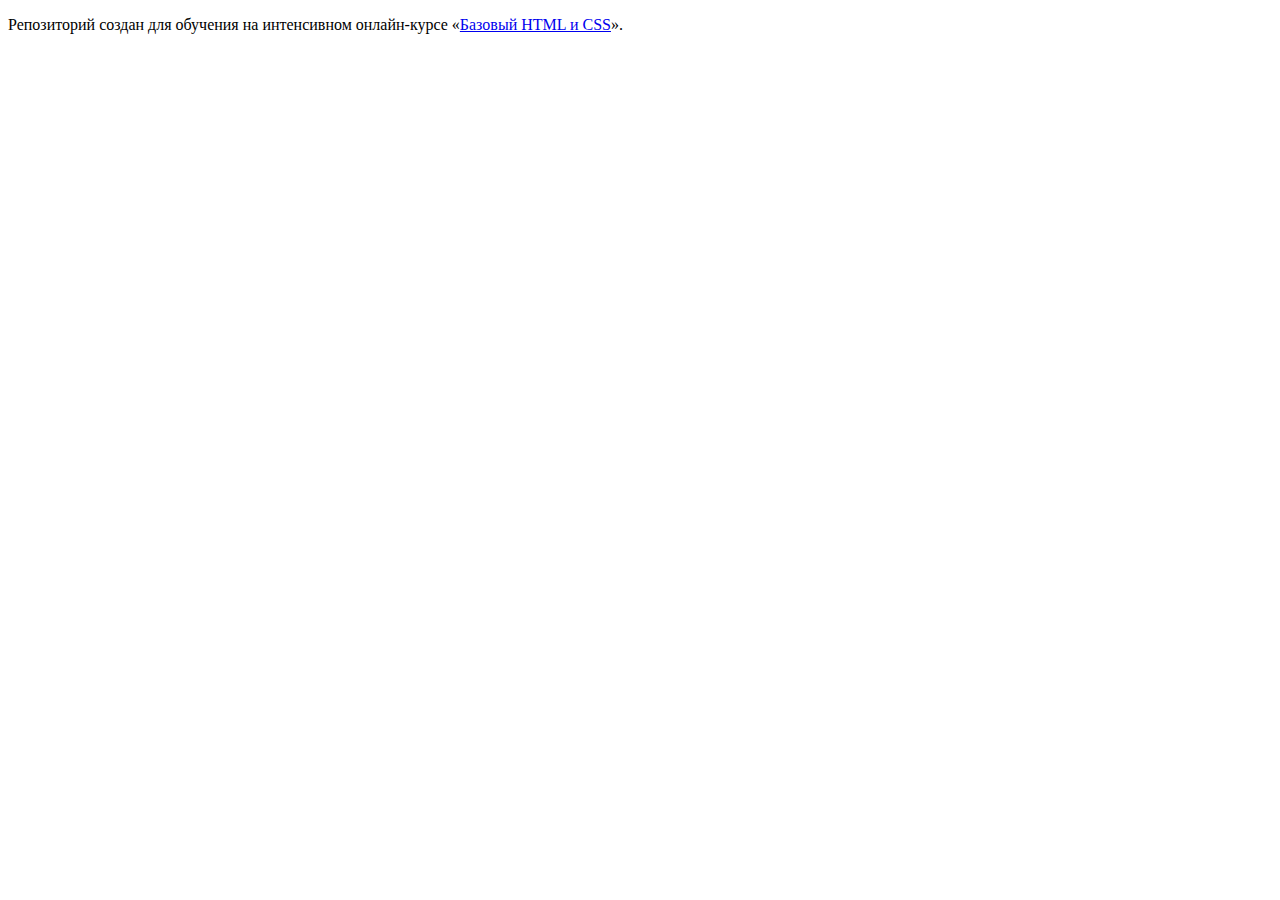
==== index.html @ d37dc524 ":hatching_chick:" ====
<!DOCTYPE html>
<html lang="ru">
  <head>
    <meta charset="utf-8">
    <title>HTML Academy: Техномарт</title>
  </head>
  <body>

    <p>Репозиторий создан для обучения на интенсивном онлайн‑курсе «<a href="https://htmlacademy.ru/intensive/htmlcss">Базовый HTML и CSS</a>».</p>

  </body>
</html>
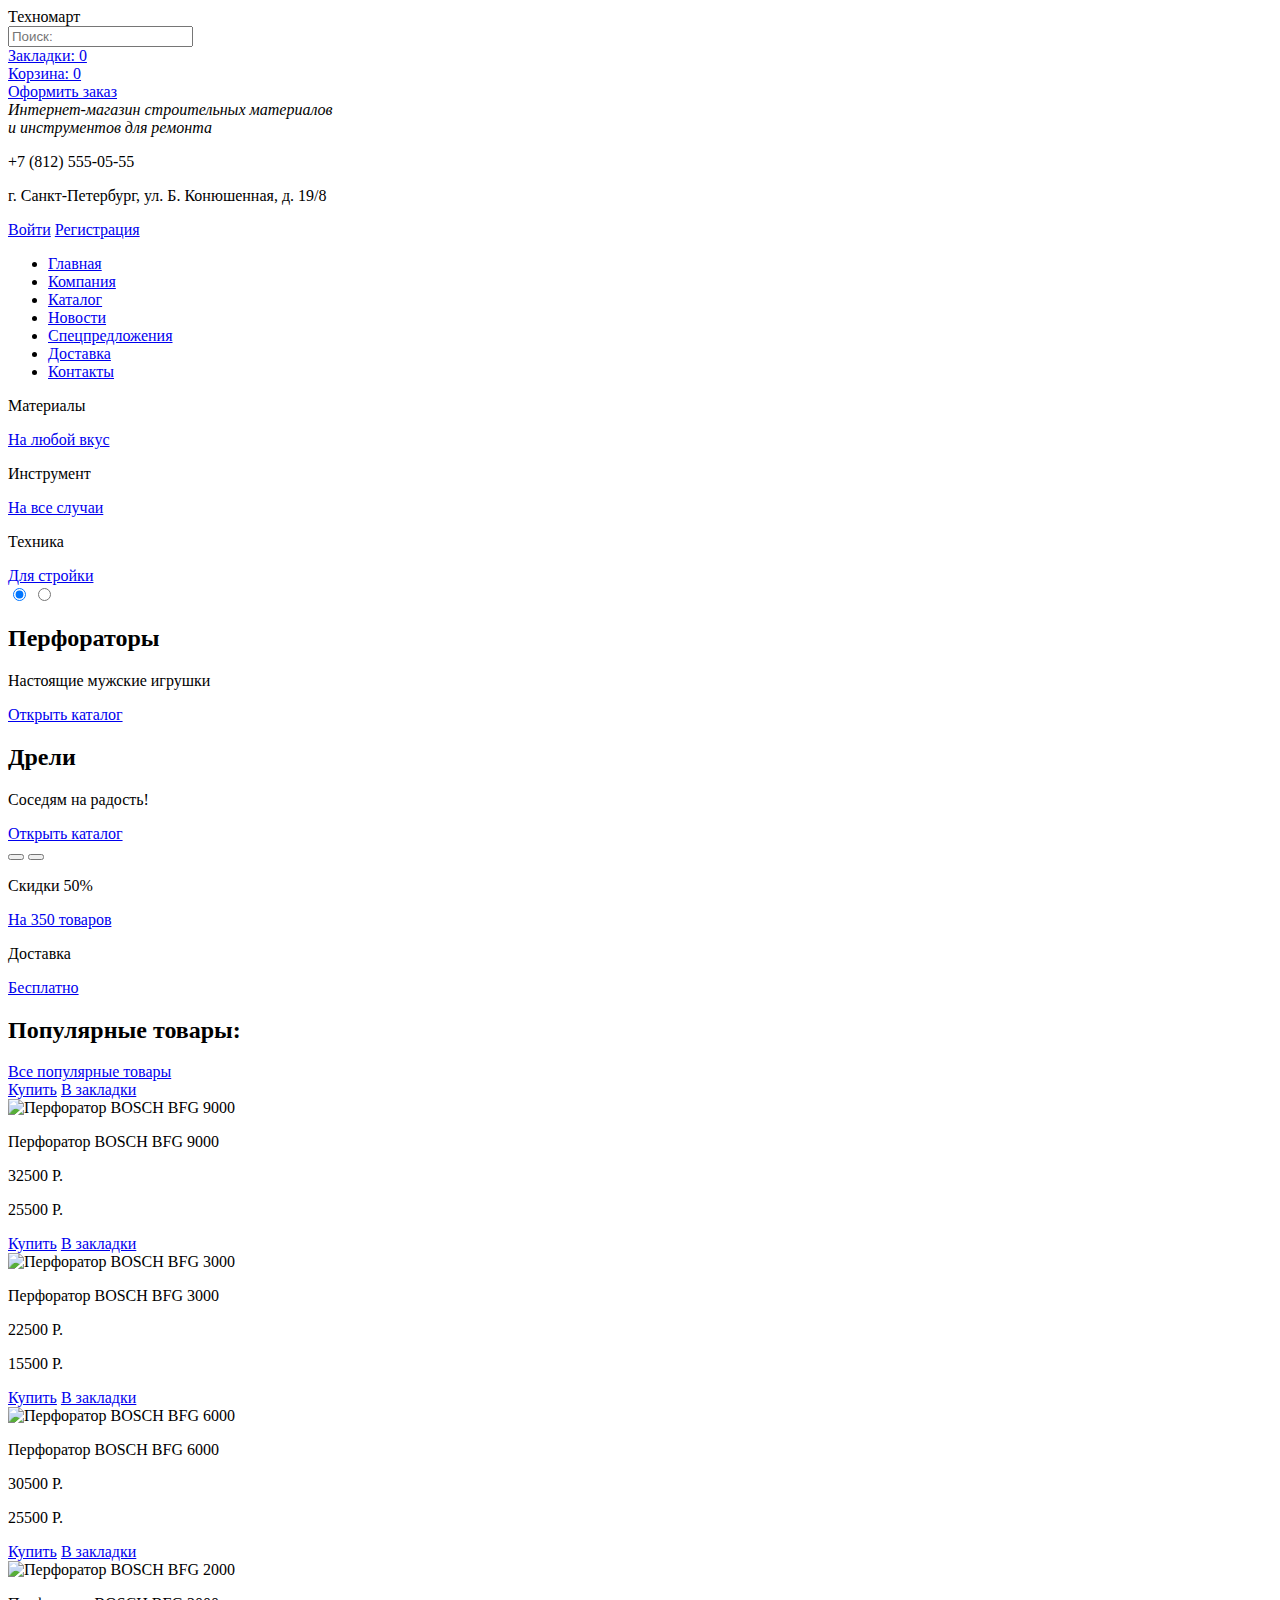
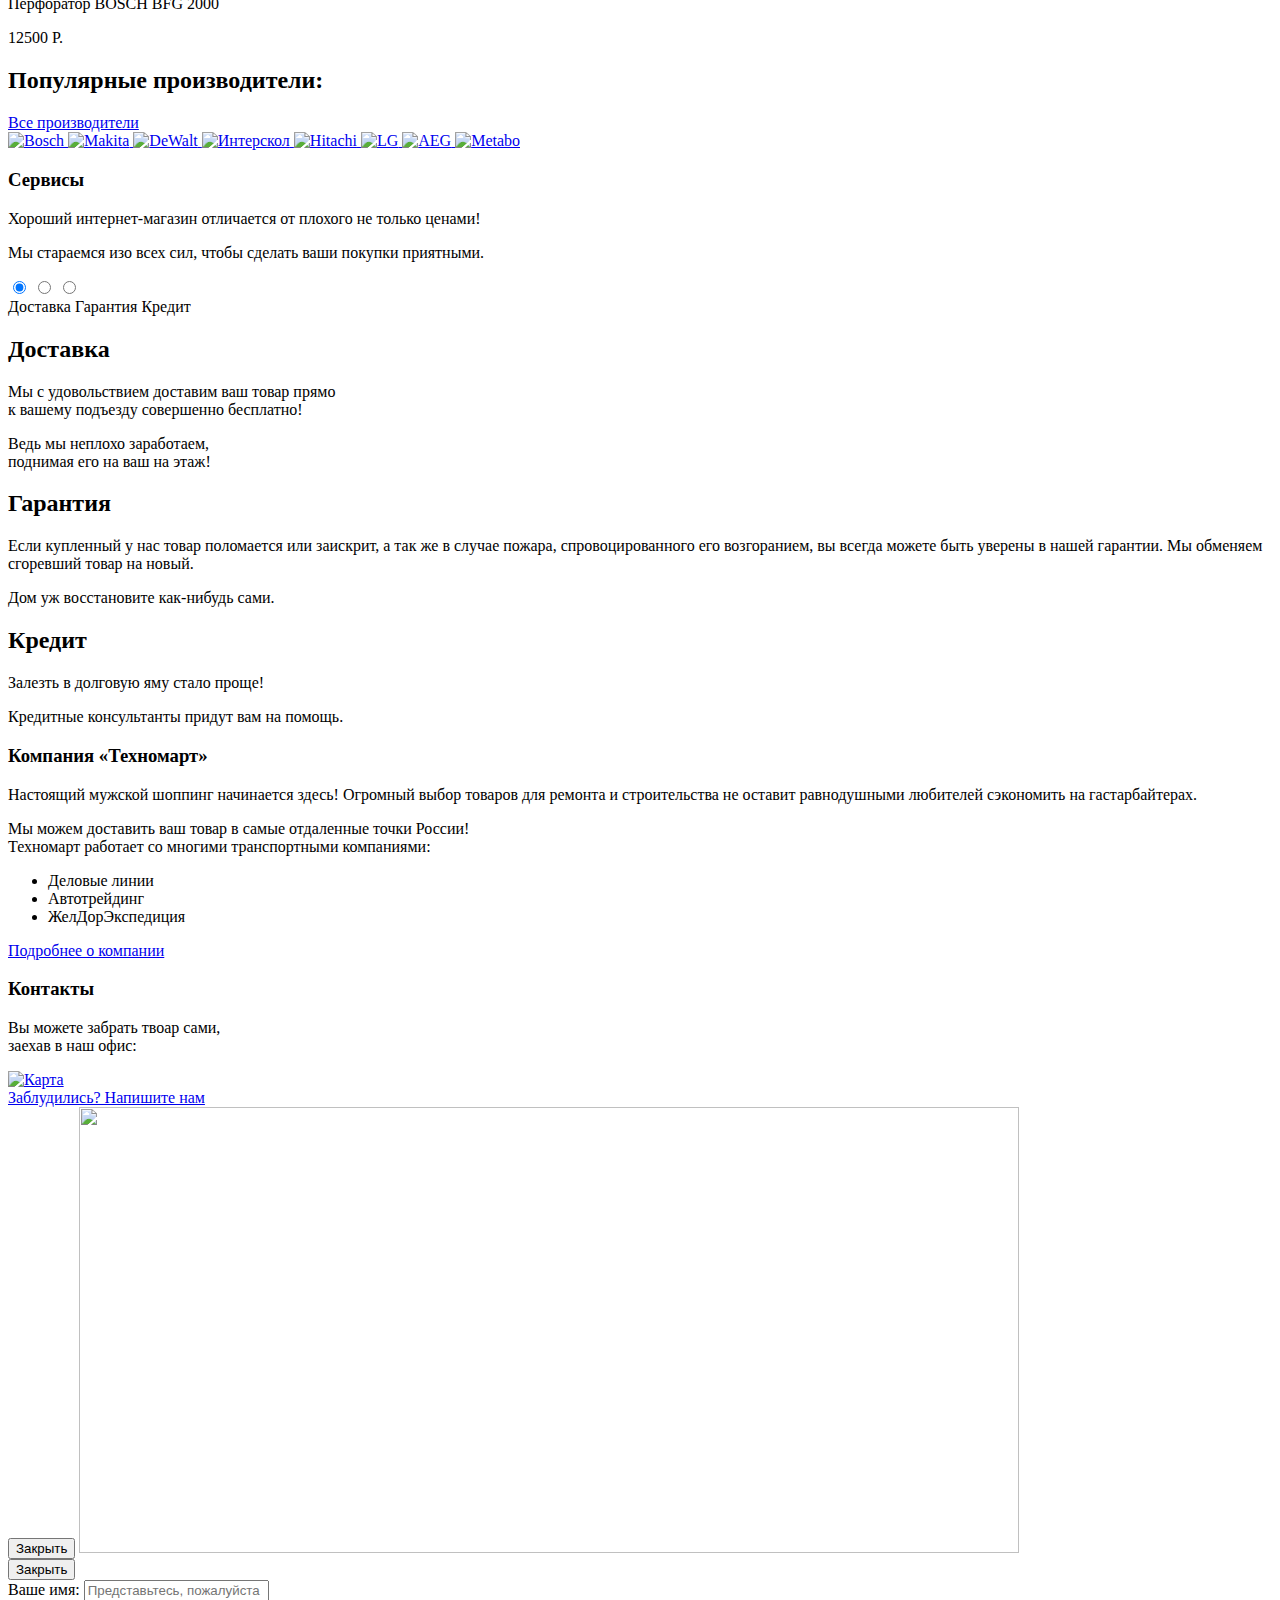
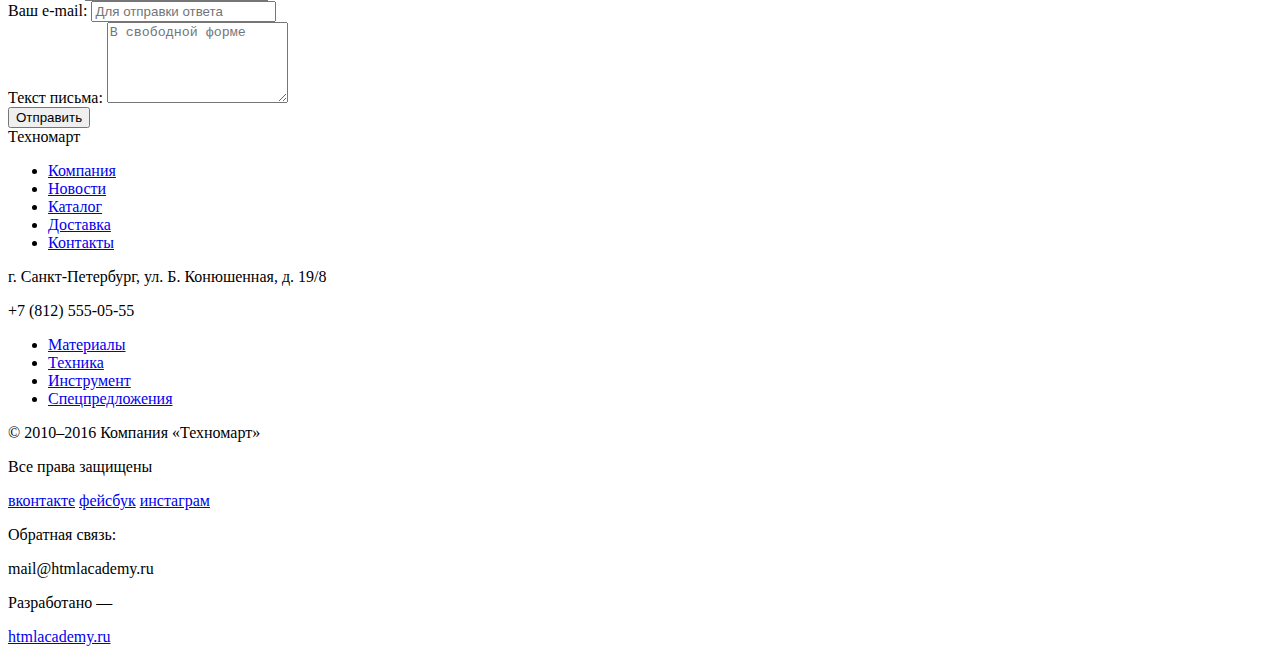
==== commit 82899f18: "Разметка" ====
--- a/index.html
+++ b/index.html
@@ -5,8 +5,388 @@
     <title>HTML Academy: Техномарт</title>
   </head>
   <body>
-
-    <p>Репозиторий создан для обучения на интенсивном онлайн‑курсе «<a href="https://htmlacademy.ru/intensive/htmlcss">Базовый HTML и CSS</a>».</p>
-
+    <header class="header-top clesrfix">
+      <div class="container">
+        <div class="main-logo">
+          <a>Техномарт</a>
+        </div>
+        <div class="search">
+          <form action="form.php" method="get">
+            <input id="search-field" type="search" name="search-name" placeholder="Поиск:">
+            <label for="search-field"></label>
+          </form>
+        </div>
+        <div class="tab">
+          <a href="#">Закладки: 0</a>
+        </div>
+        <div class="basket basket-empty">
+          <a href="#">Корзина: 0</a>
+        </div>
+        <div class="checkout">
+          <a href="#">Оформить заказ</a>
+        </div>
+      </div>
+    </header>
+    <header class="subheader clearfix">
+      <div class="container">
+        <div class="name">
+          <i>Интернет-магазин строительных материалов<br>и инструментов для ремонта</i>
+        </div>
+        <div class="header-contacts">
+          <p class="phone-number">+7 (812) 555-05-55</p>
+          <p class="header-address">г. Санкт-Петербург, ул. Б. Конюшенная, д. 19/8</p>
+        </div>
+        <div class="user-block">
+          <a class="login" href="#">Войти</a>
+          <a class="check" href="#">Регистрация</a>
+        </div>
+      </div>
+    </header>
+    <header class="header-bottom">
+      <div class="container">
+        <nav class="main-navigation">
+          <ul>
+            <li>
+              <a href="#">Главная</a>
+            </li>
+            <li>
+              <a href="#">Компания</a>
+            </li>
+            <li>
+              <a href="catalog.html">Каталог</a>
+            </li>
+            <li>
+              <a href="#">Новости</a>
+            </li>
+            <li>
+              <a href="#">Спецпредложения</a>
+            </li>
+            <li>
+              <a href="#">Доставка</a>
+            </li>
+            <li>
+              <a href="#">Контакты</a>
+            </li>
+          </ul>
+        </nav>
+      </div>
+    </header>
+    <main>
+      <div class="container">
+        <section class="promo-block clearfix">
+          <div class="offer-top">
+            <div class="offer offer-materials">
+              <div class="flag flag-new"></div>
+              <p>Материалы</p>
+              <a href="#">На любой вкус</a>
+            </div>
+            <div class="offer offer-tool">
+              <p>Инструмент</p>
+              <a href="#">На все случаи</a>
+            </div>
+            <div class="offer offer-technic">
+              <p>Техника</p>
+              <a href="#">Для стройки</a>
+            </div>
+          </div>
+          <div class="slider-content clearfix">
+            <input id="btn-1" type="radio" name="toggle" checked>
+            <input id="btn-2" type="radio" name="toggle">
+            <div class="slider">
+              <div class="slide" id="slide1">
+                <div class="slide-title">
+                  <h2>Перфораторы</h2>
+                  <p>Настоящие мужские игрушки</p>
+                </div>
+                <a class="slide-btn" href="#">Открыть каталог</a>
+              </div>
+              <div class="slide" id="slide2">
+                <div class="slide-title">
+                  <h2>Дрели</h2>
+                  <p>Соседям на радость!</p>
+                </div>
+                <a class="slide-btn" href="#">Открыть каталог</a>
+              </div>
+              <div class="slider-controls">
+                <label for="btn-1"></label>
+                <label for="btn-2"></label>
+              </div>
+              <button class="arrow-left" type="button" title="Влево"></button>
+              <button class="arrow-right" type="button" title="Вправо"></button>
+            </div>
+          </div>
+          <div class="offer-right">
+            <div class="offer offer-discounts">
+              <p>Скидки 50%</p>
+              <a href="#">На 350 товаров</a>
+            </div>
+            <div class="offer offer-transfer">
+              <p>Доставка</p>
+              <a href="#">Бесплатно</a>
+            </div>
+          </div>
+        </section>
+        <section class="popular-products">
+          <div class="popular-products-title clearfix">
+            <h2>Популярные товары:</h2>
+            <a href="#">Все популярные товары</a>
+          </div>
+          <div class="catalog-items">
+           <article class="catalog-item">
+             <div class="actions">
+               <a href="#" class="buy js-buy">Купить</a>
+               <a href="#" class="bookmark">В закладки</a>
+             </div>
+             <div class="catalog-item-image">
+               <img src="img/drill-9000.jpg" width="184" height="164" alt="Перфоратор BOSCH BFG 9000">
+             </div>
+             <p class="title">Перфоратор BOSCH BFG 9000</p>
+             <p class="discount">32500 Р.</p>
+             <p class="price">25500 Р.</p>
+           </article>
+           <article class="catalog-item">
+             <div class="actions">
+               <a href="#" class="buy js-buy">Купить</a>
+               <a href="#" class="bookmark">В закладки</a>
+               </div>
+             <div class="catalog-item-image">
+               <img src="img/drill-3000.jpg" width="127" height="112" alt="Перфоратор BOSCH BFG 3000">
+             </div>
+             <p class="title">Перфоратор BOSCH BFG 3000</p>
+             <p class="discount">22500 Р.</p>
+             <p class="price">15500 Р.</p>
+           </article>
+           <article class="catalog-item">
+             <div class="actions">
+               <a href="#" class="buy js-buy">Купить</a>
+               <a href="#" class="bookmark">В закладки</a>
+             </div>
+             <div class="catalog-item-image">
+               <img src="img/drill-6000.jpg" width="144" height="128" alt="Перфоратор BOSCH BFG 6000">
+             </div>
+             <p class="title">Перфоратор BOSCH BFG 6000</p>
+             <p class="discount">30500 Р.</p>
+             <p class="price">25500 Р.</p>
+            </article>
+           <article class="catalog-item">
+             <div class="flag flag-new"></div>
+             <div class="actions">
+               <a href="#" class="buy js-buy">Купить</a>
+               <a href="#" class="bookmark">В закладки</a>
+             </div>
+             <div class="catalog-item-image">
+               <img src="img/drill-2000.jpg" width="127" height="112" alt="Перфоратор BOSCH BFG 2000">
+             </div>
+             <p class="title">Перфоратор BOSCH BFG 2000</p>
+             <p class="discount"></p>
+             <p class="price">12500 Р.</p>
+           </article>
+          </div>
+        </section>
+        <section class="popular-manufacturers">
+          <div class="popular-manufacturers-title">
+            <h2>Популярные производители:</h2>
+            <a href="#">Все производители</a>
+          </div>
+          <div class="brands">
+            <a class="brands-item" href="#">
+              <img src="img/brands-bosch.png" width="126" height="37" alt="Bosch">
+            </a>
+            <a class="brands-item" href="#">
+              <img src="img/brands-makita.png" width="123" height="40" alt="Makita">
+            </a>
+            <a class="brands-item" href="#">
+              <img src="img/brands-dewalt.png" width="146" height="44" alt="DeWalt">
+            </a>
+            <a class="brands-item" href="#">
+              <img src="img/brands-interskol.png" width="200" height="88" alt="Интерскол">
+            </a>
+            <a class="brands-item" href="#">
+              <img src="img/brands-hitachi.png" width="169" height="31" alt="Hitachi">
+            </a>
+            <a class="brands-item" href="#">
+              <img src="img/brands-lg.png" width="121" height="73" alt="LG">
+            </a>
+            <a class="brands-item" href="#">
+              <img src="img/brands-aeg.png" width="151" height="96" alt="AEG">
+            </a>
+            <a class="brands-item" href="#">
+              <img src="img/brands-metabo.png" width="204" height="69" alt="Metabo">
+            </a>
+          </div>
+        </section>
+      </div>
+      <section class="services-content">
+        <div class="container">
+          <div class="services-title">
+            <h3>Сервисы</h3>
+            <p>Хороший интернет-магазин отличается от плохого не только ценами!</p>
+            <p>Мы стараемся изо всех сил, чтобы сделать ваши покупки приятными.</p>
+          </div>
+          <div class="services-inner">
+            <input id="delivery-field" type="radio" name="service-toggle" checked>
+            <input id="guarantee-field" type="radio" name="service-toggle">
+            <input id="credit-field" type="radio" name="service-toggle">
+            <div class="services-slider clearfix">
+              <div class="services-slider-controls">
+                <label for="delivery-field">Доставка</label>
+                <label for="guarantee-field">Гарантия</label>
+                <label for="credit-field">Кредит</label>
+              </div>
+              <div class="services-slides">
+                <div class="service-slide" id="service-slide1">
+                  <div class="service-slide-title">
+                    <h2>Доставка</h2>
+                    <p>Мы с удовольствием доставим ваш товар прямо<br>к вашему подъезду
+                    совершенно бесплатно!</p>
+                    <p>Ведь мы неплохо заработаем,<br>поднимая его на ваш на этаж!</p>
+                  </div>
+                </div>
+                <div class="service-slide" id="service-slide2">
+                  <div class="service-slide-title">
+                    <h2>Гарантия</h2>
+                    <p>Если купленный у нас товар поломается или заискрит,
+                    а так же в случае пожара, спровоцированного его возгоранием,
+                    вы всегда можете быть уверены в нашей гарантии. Мы обменяем
+                    сгоревший товар на новый.</p>
+                    <p>Дом уж восстановите как-нибудь сами.</p>
+                  </div>
+                </div>
+                <div class="service-slide" id="service-slide3">
+                  <div class="service-slide-title">
+                    <h2>Кредит</h2>
+                    <p>Залезть в долговую яму стало проще!</p>
+                    <p>Кредитные консультанты придут вам на помощь.</p>
+                  </div>
+                </div>
+              </div>
+            </div>
+          </div>
+        </div>
+      </section>
+      <section class="about-us container clearfix">
+        <div class="features">
+          <h3>Компания &laquo;Техномарт&raquo;</h3>
+          <p class="p-first">Настоящий мужской шоппинг начинается здесь! Огромный выбор товаров
+            для ремонта и строительства не оставит равнодушными любителей сэкономить
+            на гастарбайтерах.</p>
+          <p>Мы можем доставить ваш товар в самые отдаленные точки России!<br>
+          Техномарт работает со многими транспортными компаниями:</p>
+          <ul class="transport-company">
+            <li>Деловые линии</li>
+            <li>Автотрейдинг</li>
+            <li>ЖелДорЭкспедиция</li>
+          </ul>
+          <a class="detail" href="#">Подробнее о компании</a>
+        </div>
+        <div class="contacts">
+          <div class="contacts-title">
+            <h3>Контакты</h3>
+            <p>Вы можете забрать твоар сами,<br>заехав в наш офис:</p>
+          </div>
+          <div class="map">
+            <a href="#">
+              <img src="img/map-little.png" width="300" height="158" alt="Карта">
+            </a>
+          </div>
+          <a class="write-us" href="#">Заблудились? Напишите нам</a>
+        </div>
+        <div class="map-big">
+          <button class="map-big-close" type="button" title="Закрыть">
+          Закрыть</button>
+          <img src="img/map-big.png" width="940" height="446" alt="">
+        </div>
+        <div class="modal-content">
+          <button class="modal-content-close" type="button" title="Закрыть">
+          Закрыть</button>
+          <form class="login-form" action="form.php" method="post">
+            <div class="name-user">
+              <label for="name-field">Ваше имя:</label>
+              <input id="name-field" class="name-please" type="text" name="forename" placeholder="Представьтесь, пожалуйста" required>
+            </div>
+            <div class="email-user">
+              <label for="email-field">Ваш e-mail:</label>
+              <input id="email-field" class="email-please" type="text" name="email" placeholder="Для отправки ответа" required>
+            </div>
+            <div class="message-user">
+              <label for="message-field">Текст письма:</label>
+              <textarea id="message-field" name="message" placeholder="В свободной форме" rows="5" required></textarea>
+            </div>
+            <button class="btn-user" type="submit">Отправить</button>
+          </form>
+        </div>
+      </section>
+    </main>
+    <footer class="footer-top ">
+      <div class="container">
+        <div class="first-wrapper clearfix">
+          <div class="footer-main-logo">
+            <a>Техномарт</a>
+          </div>
+          <div class="footer-navigation">
+            <ul>
+              <li>
+                <a href="#">Компания</a>
+              </li>
+              <li>
+                <a href="#">Новости</a>
+              </li>
+              <li>
+                <a href="catalog.html">Каталог</a>
+              </li>
+              <li>
+                <a href="#">Доставка</a>
+              </li>
+              <li>
+                <a href="#">Контакты</a>
+              </li>
+            </ul>
+          </div>
+        </div>
+        <div class="second-wrapper clearfix">
+          <div class="footer-address">
+            <p>г. Санкт-Петербург, ул. Б. Конюшенная, д. 19/8</p>
+            <p>+7 (812) 555-05-55</p>
+          </div>
+          <div class="footer-breadcrumbs">
+            <ul>
+              <li>
+                <a href="#">Материалы</a>
+              </li>
+              <li>
+                <a href="#">Техника</a>
+              </li>
+              <li>
+                <a href="#">Инструмент</a>
+              </li>
+              <li>
+                <a href="#">Спецпредложения</a>
+              </li>
+            </ul>
+          </div>
+        </div>
+      </div>
+    </footer>
+    <footer class="footer-bottom clearfix">
+      <div class="container">
+        <div class="footer-copyright">
+          <p>&copy; 2010&ndash;2016 Компания &laquo;Техномарт&raquo;</p>
+          <p>Все права защищены</p>
+        </div>
+        <div class="footer-social">
+          <a class="social-btn social-btn-vk" href="#">вконтакте</a>
+          <a class="social-btn social-btn-fb" href="#">фейсбук</a>
+          <a class="social-btn social-btn-inst" href="#">инстаграм</a>
+        </div>
+        <div class="footer-email">
+          <p>Обратная связь:</p>
+          <a>mail@htmlacademy.ru</a>
+        </div>
+        <div class="footer-website">
+          <p>Разработано &mdash;</p>
+          <a href="#">htmlacademy.ru</a>
+        </div>
+      </div>
+    </footer>
   </body>
 </html>
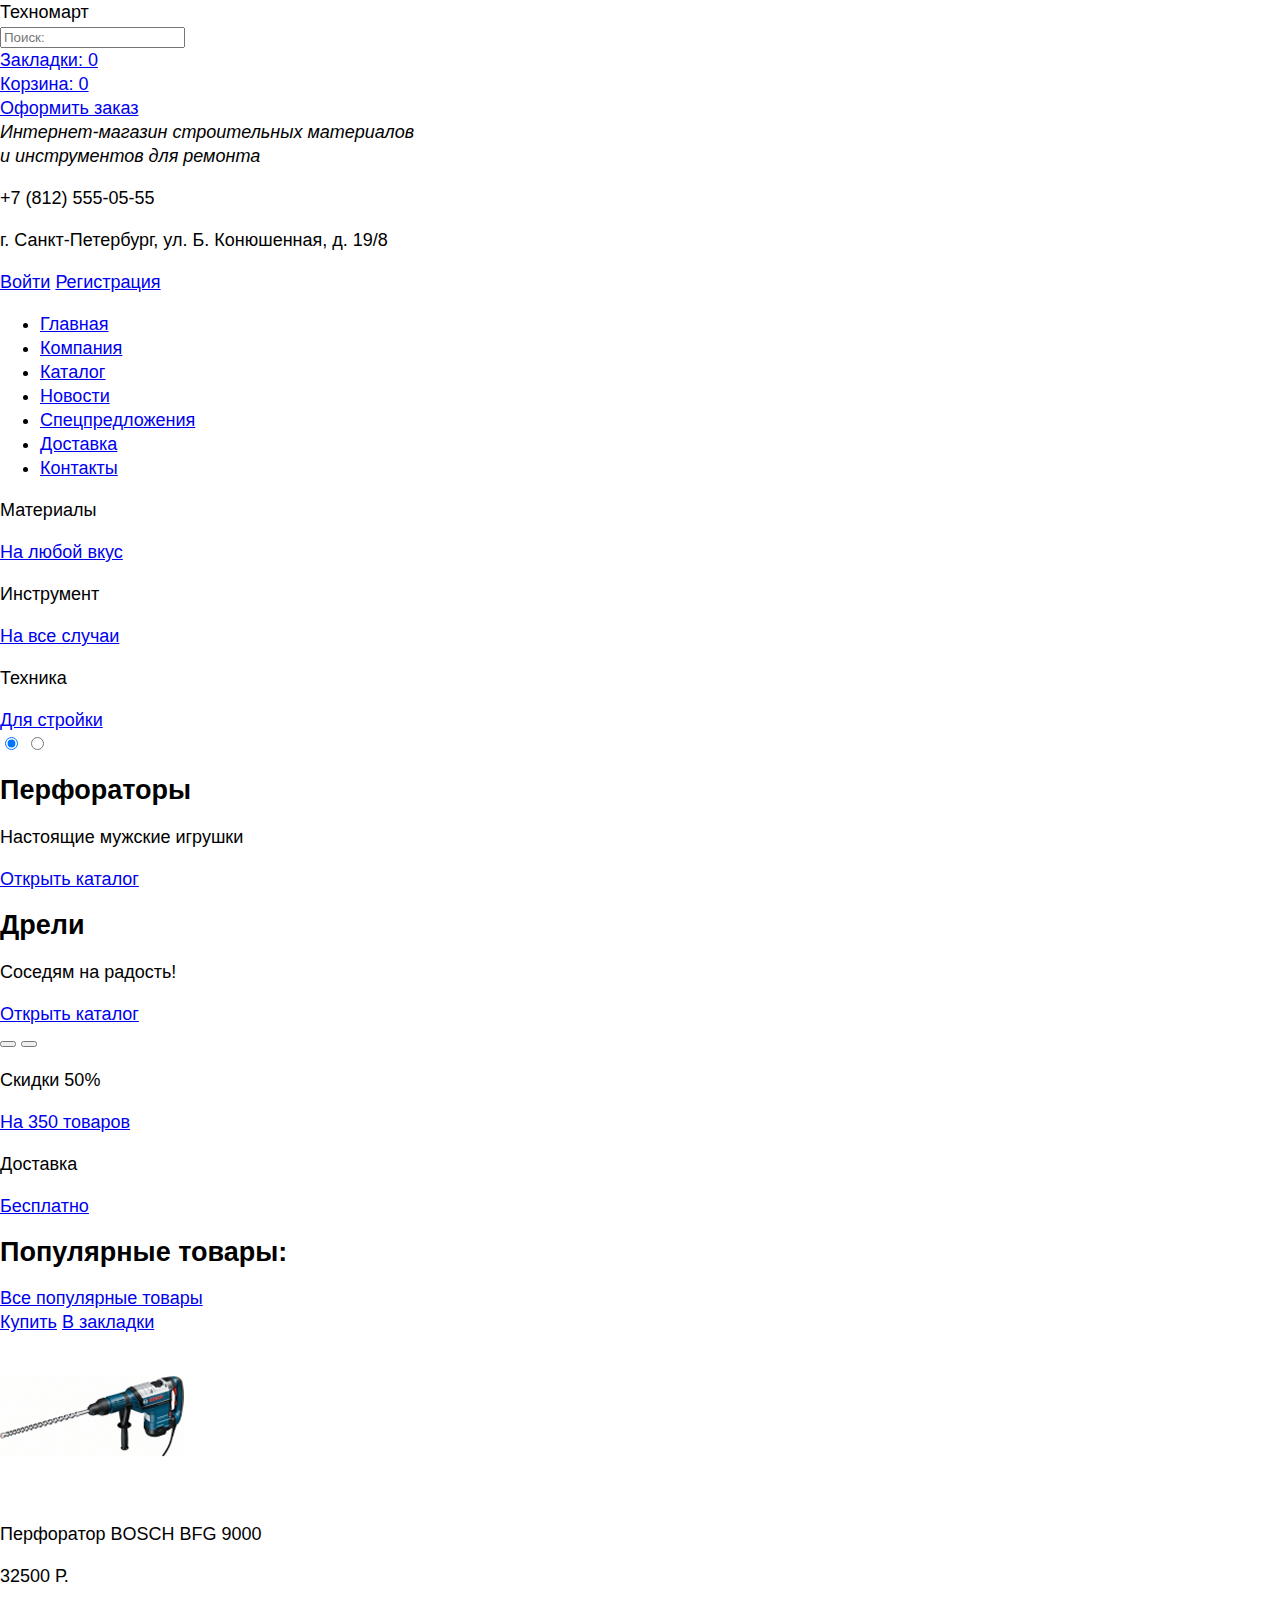
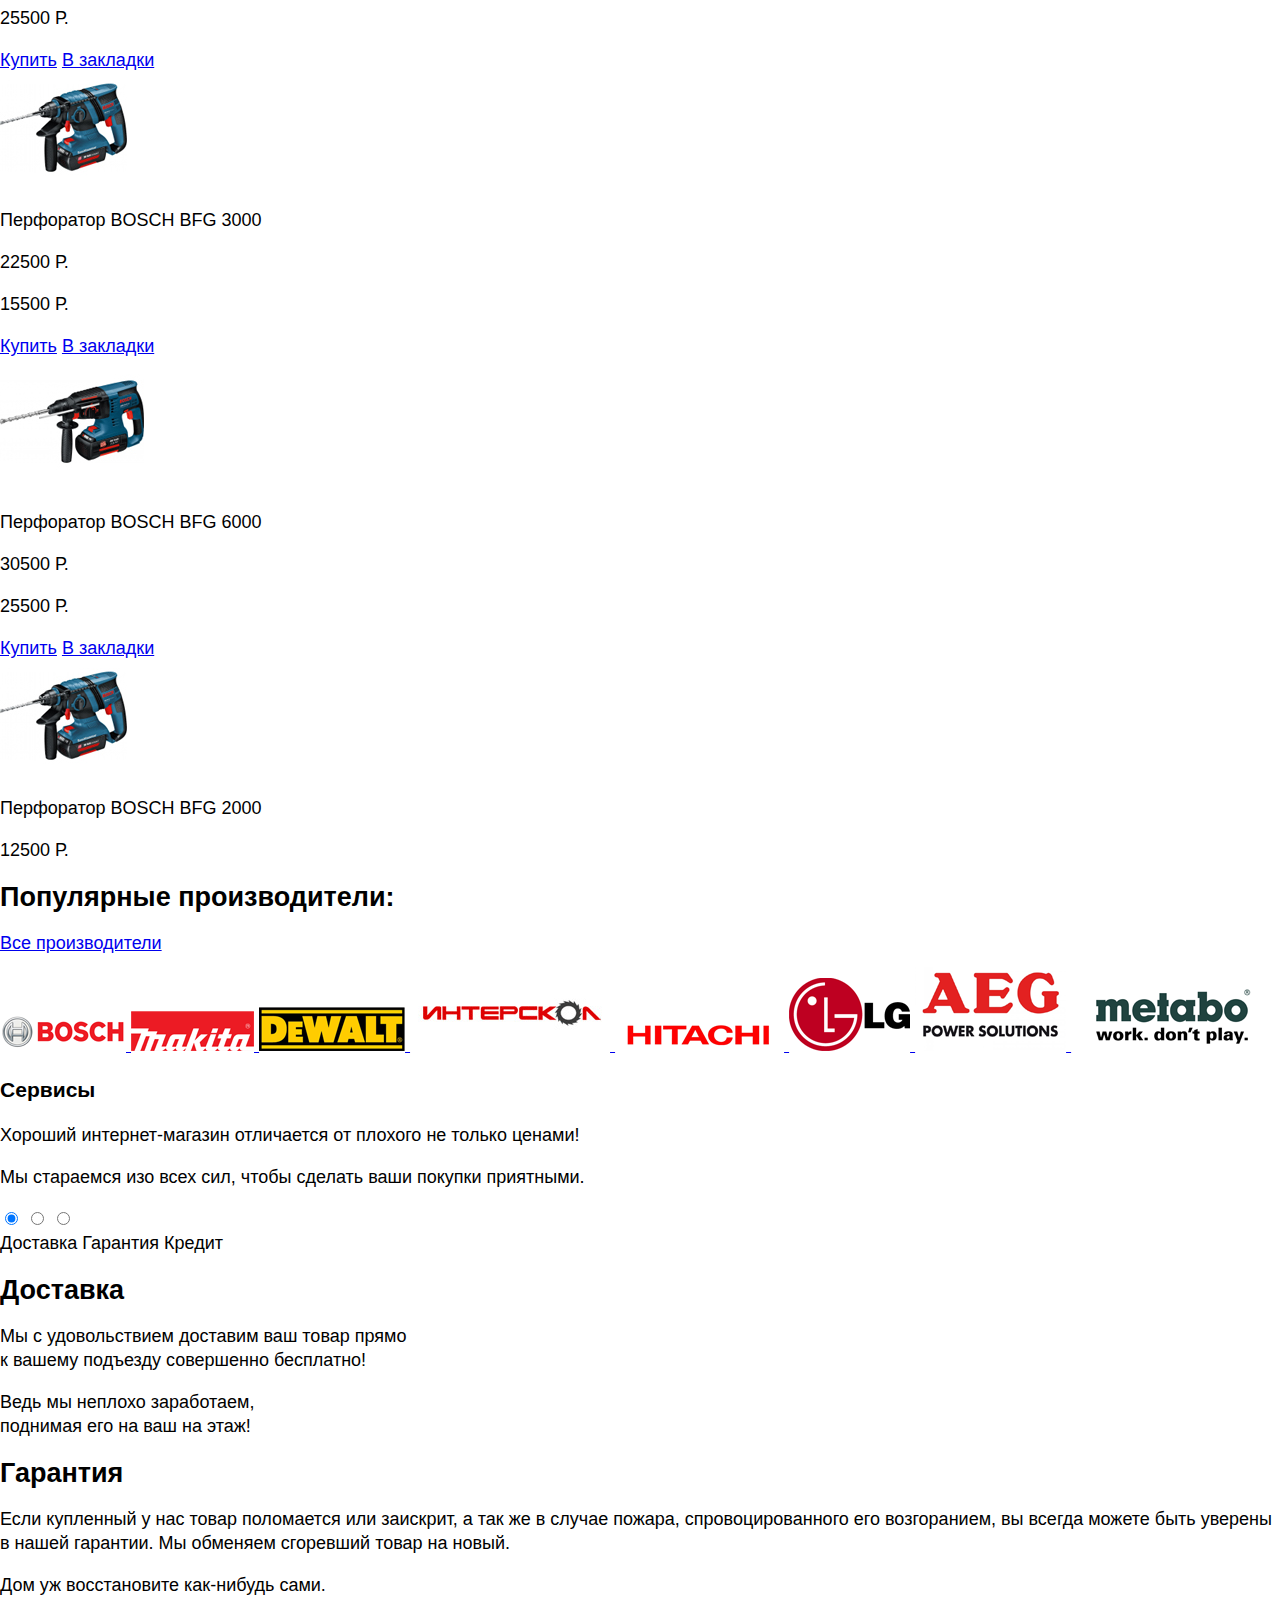
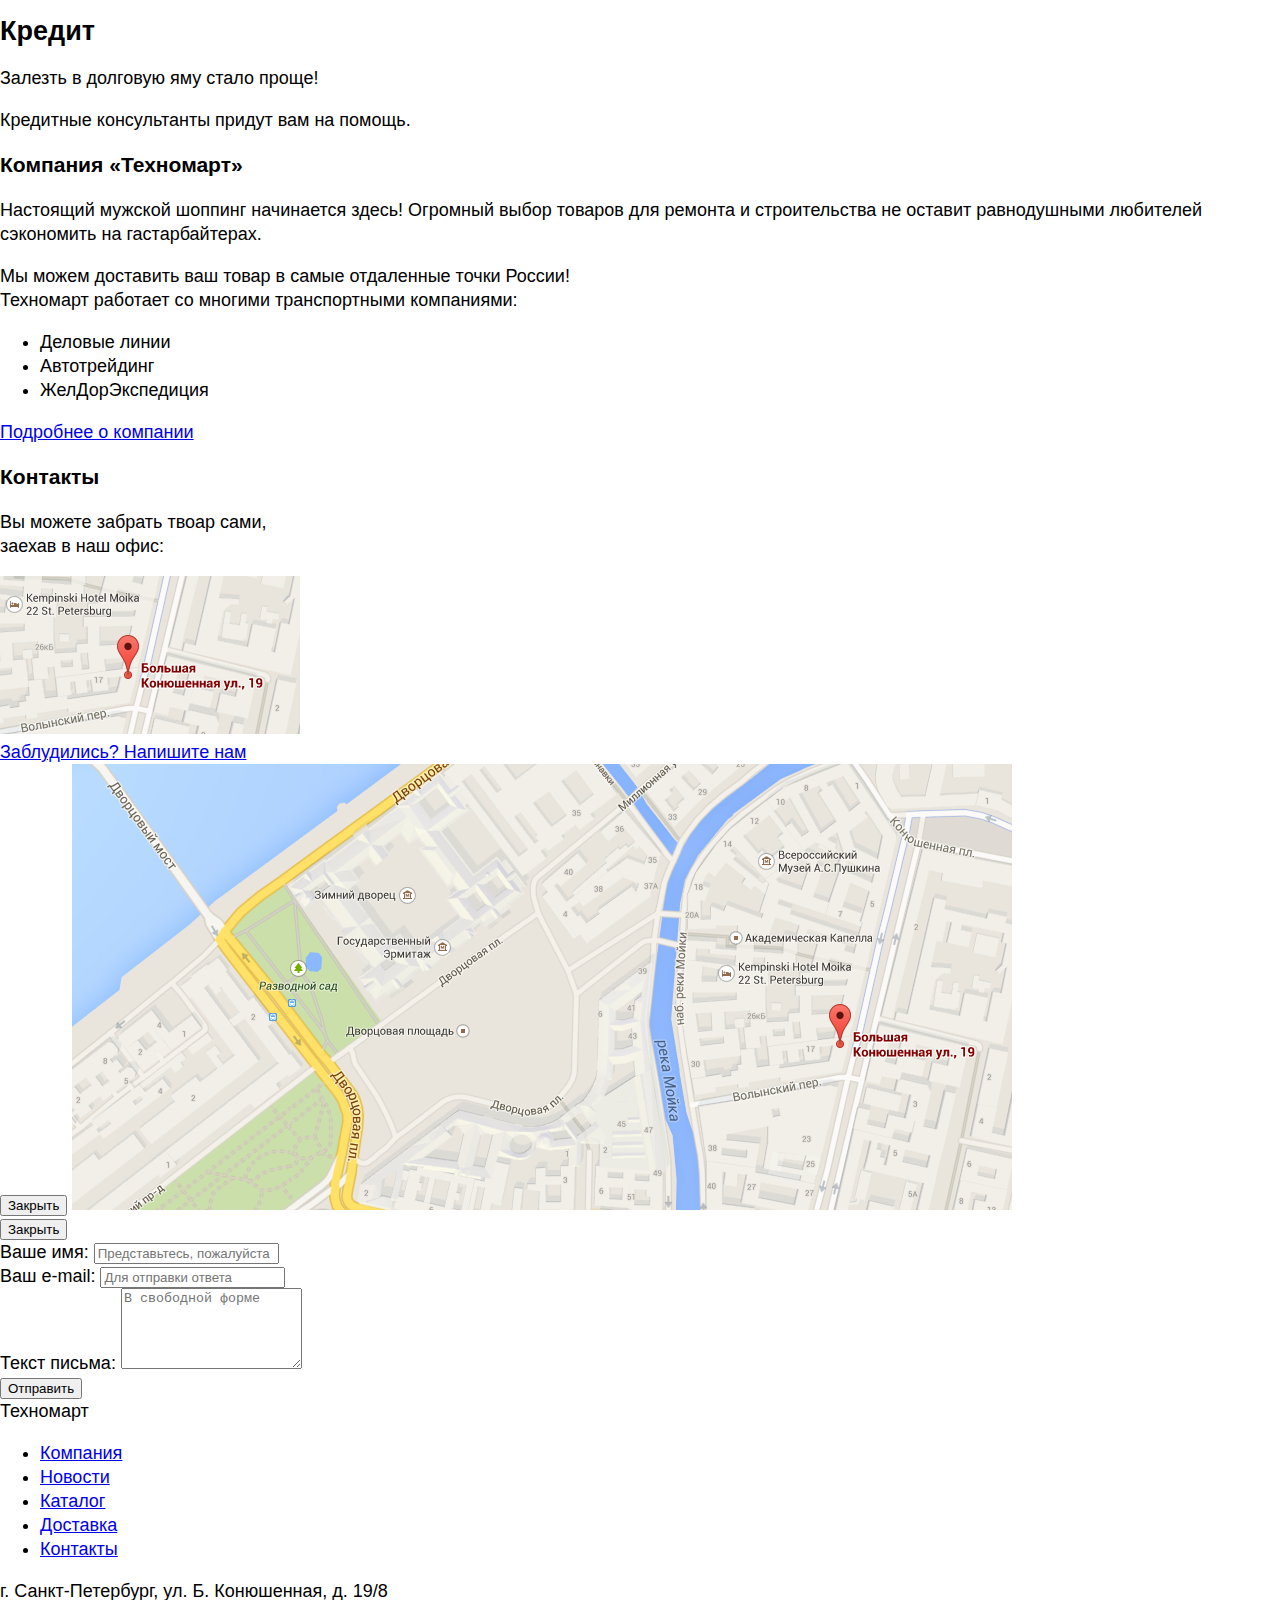
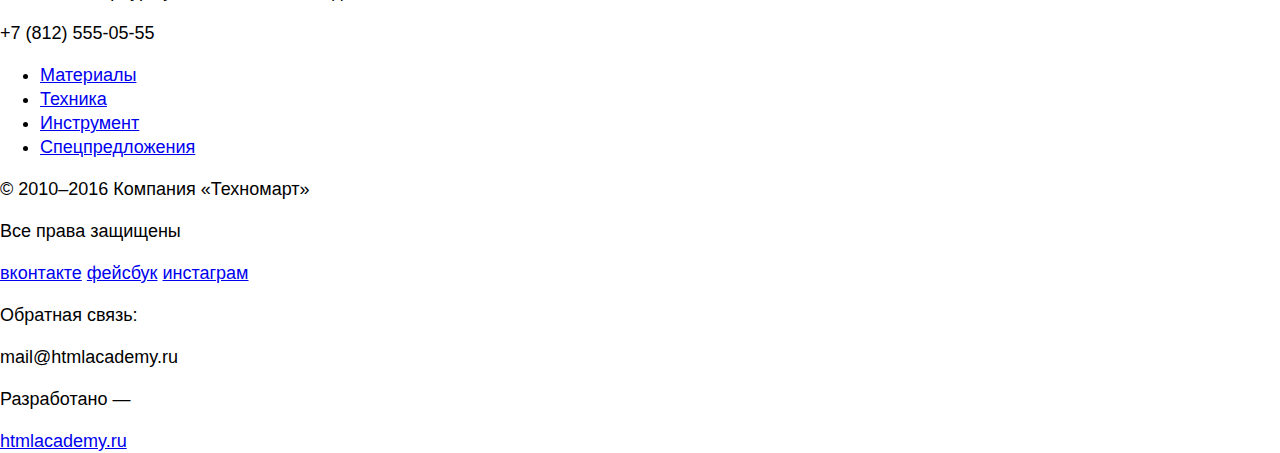
==== commit b74c2639: "Подготовка графики и текстовых стилей" ====
--- a/index.html
+++ b/index.html
@@ -3,6 +3,7 @@
   <head>
     <meta charset="utf-8">
     <title>HTML Academy: Техномарт</title>
+    <link rel="stylesheet" href="css/style.css">
   </head>
   <body>
     <header class="header-top clesrfix">
--- a/css/style.css
+++ b/css/style.css
@@ -0,0 +1,8 @@
+body {
+min-width: 960px;
+margin: 0;
+font-size: 18px;
+line-height: 24px;
+font-family: "Cuprum", Helvetica, Arial, sans-serif;
+font-weight: 400;
+}
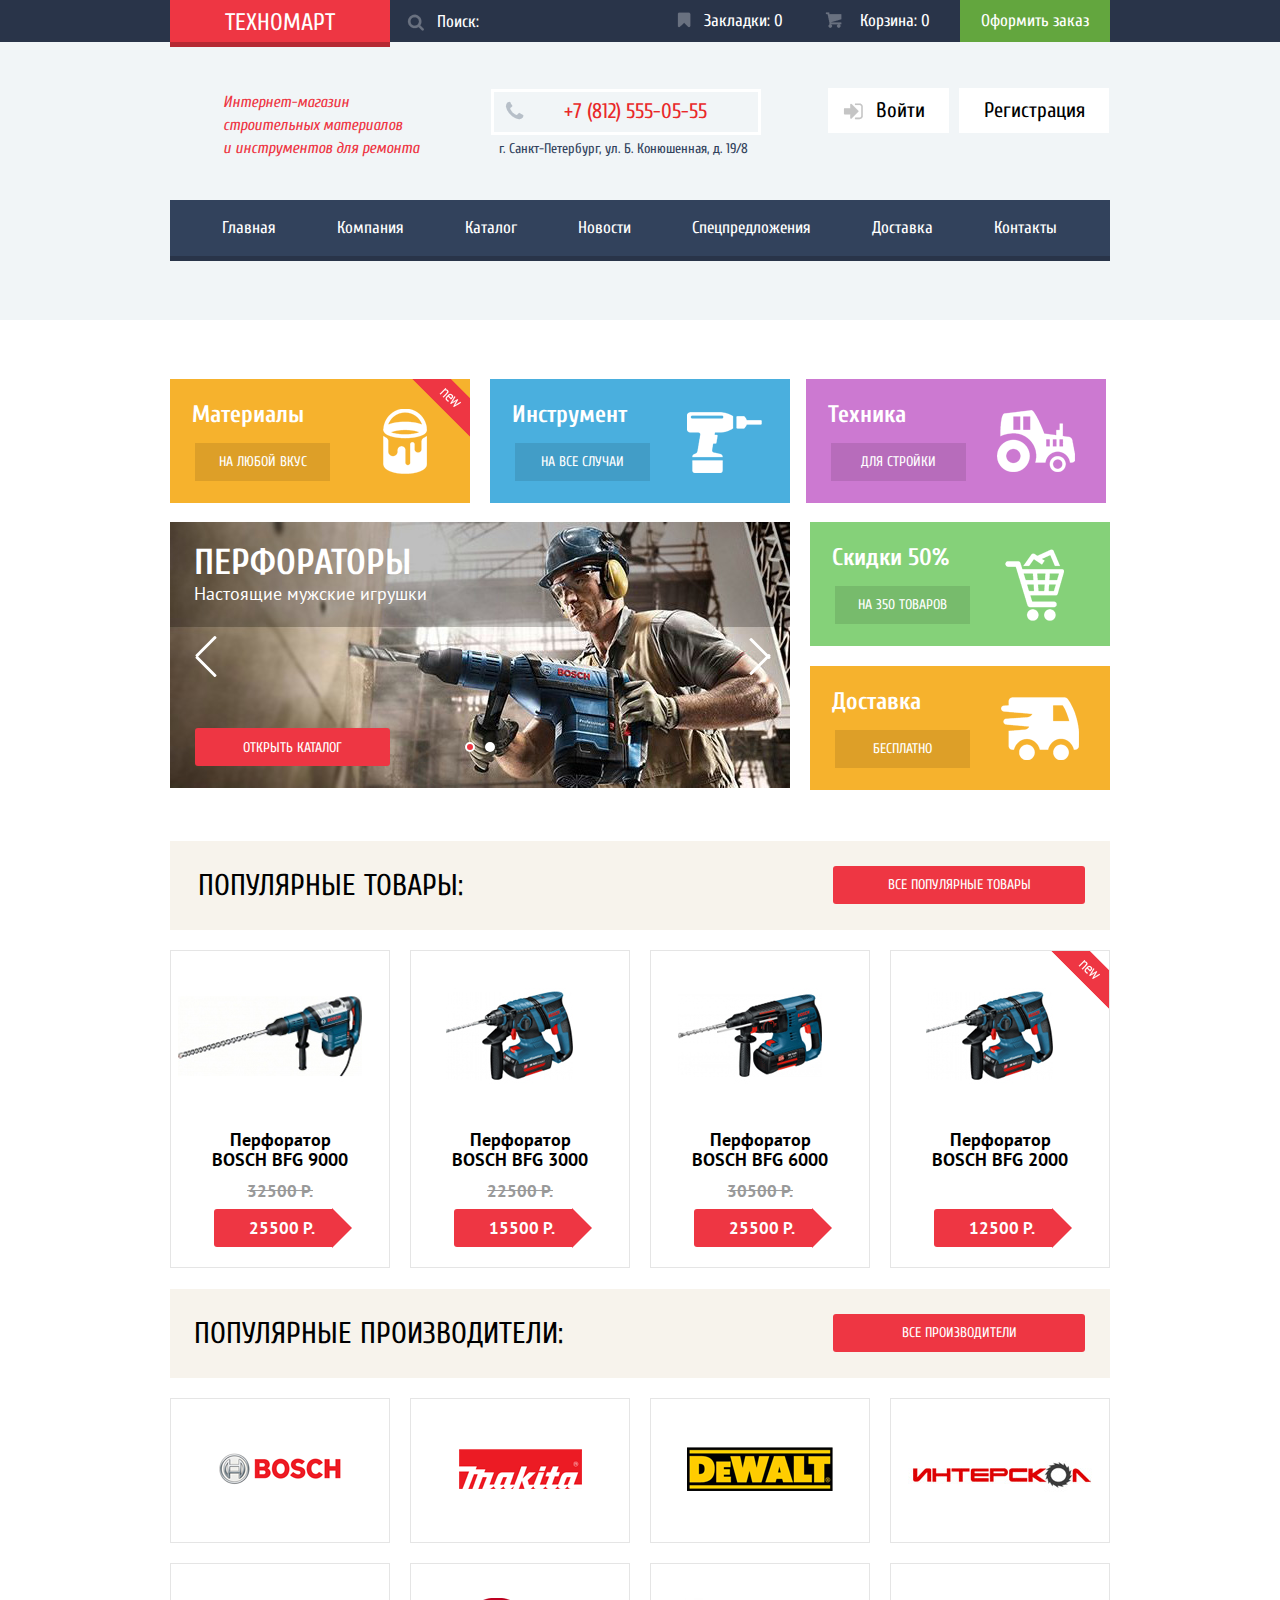
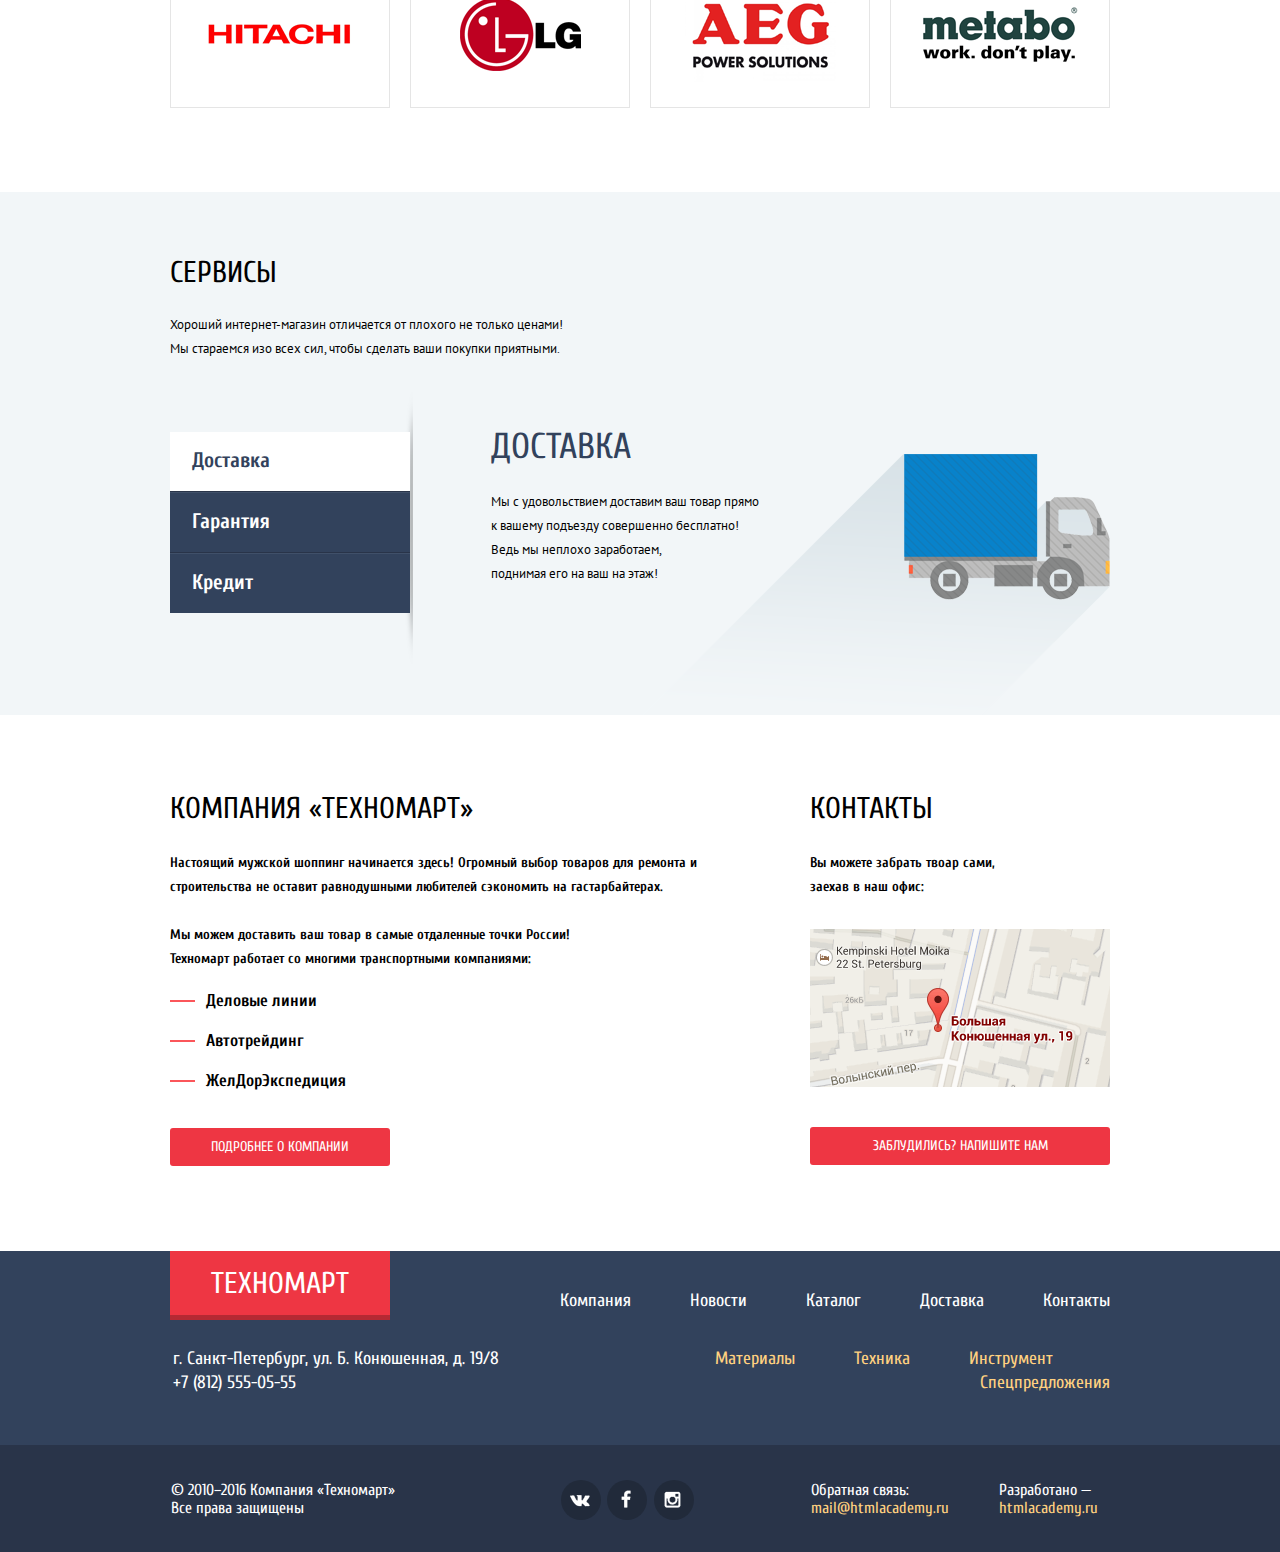
==== commit 42cd4f07: "Декоративные элементы личного проекта" ====
--- a/index.html
+++ b/index.html
@@ -3,6 +3,9 @@
   <head>
     <meta charset="utf-8">
     <title>HTML Academy: Техномарт</title>
+    <link href='https://fonts.googleapis.com/css?family=Cuprum:400,400italic,700,700italic&subset=cyrillic,latin' rel='stylesheet' type='text/css'>
+    <link href='https://fonts.googleapis.com/css?family=PT+Sans:400,700&subset=latin,cyrillic' rel='stylesheet' type='text/css'>
+    <link rel="stylesheet" href="css/normalize.css">
     <link rel="stylesheet" href="css/style.css">
   </head>
   <body>
@@ -246,7 +249,7 @@
                 <div class="service-slide" id="service-slide2">
                   <div class="service-slide-title">
                     <h2>Гарантия</h2>
-                    <p>Если купленный у нас товар поломается или заискрит,
+                    <p>Если купленный у нас товар поломается или заискрит,<br>
                     а так же в случае пожара, спровоцированного его возгоранием,
                     вы всегда можете быть уверены в нашей гарантии. Мы обменяем
                     сгоревший товар на новый.</p>
@@ -258,6 +261,7 @@
                     <h2>Кредит</h2>
                     <p>Залезть в долговую яму стало проще!</p>
                     <p>Кредитные консультанты придут вам на помощь.</p>
+                    <a class="credit" href="#">Отправить заявку</a>
                   </div>
                 </div>
               </div>
@@ -295,7 +299,7 @@
         <div class="map-big">
           <button class="map-big-close" type="button" title="Закрыть">
           Закрыть</button>
-          <img src="img/map-big.png" width="940" height="446" alt="">
+          <iframe src="https://www.google.com/maps/embed?pb=!1m18!1m12!1m3!1d1998.6152511412517!2d30.321169015661575!3d59.93852626907033!2m3!1f0!2f0!3f0!3m2!1i1024!2i768!4f13.1!3m3!1m2!1s0x4696310fb661d55f%3A0xd0cc7f055debe430!2z0JHQvtC70YzRiNCw0Y8g0JrQvtC90Y7RiNC10L3QvdCw0Y8g0YPQuy4sINCh0LDQvdC60YIt0J_QtdGC0LXRgNCx0YPRgNCzLCAxOTExODY!5e0!3m2!1sru!2sru!4v1471270626177" width="940" height="446" frameborder="0" style="border:0" allowfullscreen></iframe>
         </div>
         <div class="modal-content">
           <button class="modal-content-close" type="button" title="Закрыть">
@@ -389,5 +393,17 @@
         </div>
       </div>
     </footer>
+    <div class="modal-item-basket">
+      <button class="modal-item-basket-close" type="button" title="Закрыть">
+      Закрыть</button>
+      <div class="basket-wrapper">
+        <span class="icon-shape"></span>
+        <h3>Товар добавлен в корзину!</h3>
+      </div>
+      <div class="purchase clearfix">
+        <a class="checkout-item" href="#">Оформить заказ</a>
+        <a class="shopping" href="#">Продолжить покупки</a>
+      </div>
+    </div>
   </body>
 </html>
--- a/css/style.css
+++ b/css/style.css
@@ -1,8 +1,2052 @@
 body {
-min-width: 960px;
-margin: 0;
-font-size: 18px;
-line-height: 24px;
-font-family: "Cuprum", Helvetica, Arial, sans-serif;
-font-weight: 400;
-}
+  min-width: 960px;
+  margin: 0;
+}
+
+.sprite {
+  background-image: url(spritesheet.png);
+  background-repeat: no-repeat;
+  display: block;
+}
+.sprite--icon-basket {
+  width: 17px;
+  height: 16px;
+  background-position: -25px -25px;
+}
+.sprite--icon-bookmark {
+  width: 14px;
+  height: 16px;
+  background-position: -25px -91px;
+}
+.sprite--icon-check-off {
+  width: 23px;
+  height: 23px;
+  background-position: -25px -157px;
+}
+.sprite--icon-check-off-disabled {
+  width: 23px;
+  height: 23px;
+  background-position: -25px -230px;
+}
+.sprite--icon-check-off-hover {
+  width: 23px;
+  height: 23px;
+  background-position: -25px -303px;
+}
+.sprite--icon-check-on {
+  width: 27px;
+  height: 23px;
+  background-position: -25px -376px;
+}
+.sprite--icon-check-on-disabled {
+  width: 27px;
+  height: 23px;
+  background-position: -25px -449px;
+}
+.sprite--icon-check-on-hover {
+  width: 27px;
+  height: 23px;
+  background-position: -25px -522px;
+}
+.sprite--icon-circle {
+  width: 25px;
+  height: 25px;
+  background-position: -25px -595px;
+}
+.sprite--icon-circle-disabled {
+  width: 25px;
+  height: 25px;
+  background-position: -25px -670px;
+}
+.sprite--icon-circle-dot {
+  width: 25px;
+  height: 25px;
+  background-position: -25px -745px;
+}
+.sprite--icon-circle-dot-disabled {
+  width: 25px;
+  height: 25px;
+  background-position: -25px -820px;
+}
+.sprite--icon-circle-dot-hover {
+  width: 25px;
+  height: 25px;
+  background-position: -25px -895px;
+}
+.sprite--icon-circle-hover {
+  width: 25px;
+  height: 25px;
+  background-position: -25px -970px;
+}
+.sprite--icon-down-dir {
+  width: 11px;
+  height: 10px;
+  background-position: -25px -1045px;
+}
+.sprite--icon-down-dir-active {
+  width: 9px;
+  height: 9px;
+  background-position: -25px -1105px;
+}
+.sprite--icon-down-dir-hover {
+  width: 11px;
+  height: 10px;
+  background-position: -25px -1164px;
+}
+.sprite--icon-facebook {
+  width: 10px;
+  height: 18px;
+  background-position: -25px -1224px;
+}
+.sprite--icon-home {
+  width: 15px;
+  height: 12px;
+  background-position: -25px -1292px;
+}
+.sprite--icon-instagramm {
+  width: 17px;
+  height: 17px;
+  background-position: -25px -1354px;
+}
+.sprite--icon-login {
+  width: 20px;
+  height: 17px;
+  background-position: -25px -1421px;
+}
+.sprite--icon-login-hover {
+  width: 20px;
+  height: 17px;
+  background-position: -25px -1488px;
+}
+.sprite--icon-logout {
+  width: 21px;
+  height: 17px;
+  background-position: -25px -1555px;
+}
+.sprite--icon-logout-hover {
+  width: 21px;
+  height: 17px;
+  background-position: -25px -1622px;
+}
+.sprite--icon-phone {
+  width: 19px;
+  height: 19px;
+  background-position: -25px -1689px;
+}
+.sprite--icon-right {
+  width: 8px;
+  height: 12px;
+  background-position: -25px -1758px;
+}
+.sprite--icon-search {
+  width: 17px;
+  height: 17px;
+  background-position: -25px -1820px;
+}
+.sprite--icon-search-focus {
+  width: 17px;
+  height: 17px;
+  background-position: -25px -1887px;
+}
+.sprite--icon-search-hover {
+  width: 17px;
+  height: 17px;
+  background-position: -25px -1954px;
+}
+.sprite--icon-shape {
+  width: 39px;
+  height: 30px;
+  background-position: -25px -2021px;
+}
+.sprite--icon-up-dir {
+  width: 11px;
+  height: 10px;
+  background-position: -25px -2101px;
+}
+.sprite--icon-up-dir-active {
+  width: 11px;
+  height: 10px;
+  background-position: -25px -2161px;
+}
+.sprite--icon-up-dir-hover {
+  width: 11px;
+  height: 10px;
+  background-position: -25px -2221px;
+}
+.sprite--icon-user {
+  width: 20px;
+  height: 18px;
+  background-position: -25px -2281px;
+}
+.sprite--icon-user-hover {
+  width: 20px;
+  height: 18px;
+  background-position: -25px -2349px;
+}
+.sprite--icon-vk {
+  width: 20px;
+  height: 12px;
+  background-position: -25px -2417px;
+}
+.sprite-services-shadow {
+  width: 10px;
+  height: 272px;
+  background-position: -25px -2479px;
+}
+.sprite {
+  background-image: url(spritesheet.png);
+  background-repeat: no-repeat;
+  display: block;
+}
+.sprite-icon1-auto {
+  width: 78px;
+  height: 63px;
+  background-position: -35px -35px;
+}
+.sprite-icon1-basket {
+  width: 59px;
+  height: 72px;
+  background-position: -35px -168px;
+}
+.sprite-icon1-bucket {
+  width: 44px;
+  height: 65px;
+  background-position: -35px -310px;
+}
+.sprite-icon1-drill {
+  width: 75px;
+  height: 61px;
+  background-position: -35px -445px;
+}
+.sprite-icon1-tractor {
+  width: 78px;
+  height: 62px;
+  background-position: -35px -576px;
+}
+
+img {
+  max-width: 100%;
+  height: auto;
+}
+.clearfix::after {
+  content: "";
+  display: table;
+  clear: both;
+}
+header {
+  background-color: #f1f5f7;
+}
+.header-top {
+  background-color: #293449;
+  min-height: 42px;
+}
+.container {
+  width: 940px;
+  margin: 0 auto;
+  padding: 0 10px;
+}
+.main-logo {
+  float: left;
+  width: 220px;
+}
+.main-logo a {
+  display: block;
+  text-decoration: none;
+  width: 220px;
+  font-size: 24px;
+  line-height: 24px;
+  font-family: "Cuprum", Helvetica, Arial, sans-serif;
+  font-weight: 400;
+  color: #ffffff;
+  text-align: center;
+  text-transform: uppercase;
+  background: #ee3643;
+  border-bottom: 5px solid #b52933;
+  padding-top: 11px;
+  padding-bottom: 7px;
+}
+.main-logo a:hover {
+  background: #ca2c37;
+  border-bottom: 5px solid #9a212a;
+}
+.main-logo a:active {
+  background: #ba2732;
+  border-bottom: 5px solid #8e1e26;
+}
+.search {
+  float: left;
+  width: 270px;
+}
+.search input {
+  position: relative;
+  width: 100%;
+  color: #ffffff;
+  background: #293449;
+  border: none;
+  font-size: 17px;
+  line-height: 17px;
+  font-family: "Cuprum", Helvetica, Arial, sans-serif;
+  font-weight: 400;
+  color: #ffffff;
+  padding-top: 12px;
+  padding-bottom: 11px;
+  padding-left: 47px;
+  background: url("../img/sprite-2.png") no-repeat -8px -1806px;
+}
+.search input::-webkit-input-placeholder {
+	color:#ffffff;
+	opacity: 1;
+}
+.search input::-moz-placeholder {
+	color:#ffffff;
+	opacity: 1;
+}
+.search input:-moz-placeholder {
+	color:#ffffff;
+	opacity: 1;
+}
+.search input:-ms-input-placeholder {
+	color:#ffffff;
+	opacity: 1;
+}
+.search input:hover {
+	background-color: #212a3a;
+	outline: none;
+  background: url("../img/sprite-2.png") no-repeat -8px -1940px;
+}
+.search input:focus {
+	background: #ffffff url("../img/sprite-2.png") no-repeat -8px -1874px;
+	outline: none;
+	color:#000000;
+}
+.tab {
+  float: left;
+  width: 150px;
+}
+.basket {
+  float: left;
+  width: 150px;
+}
+.checkout {
+  float: right;
+  width: 150px;
+  background: #63a63e;
+  text-align: center;
+}
+.tab a,
+.basket a,
+.checkout a {
+  display: block;
+  text-decoration: none;
+  font-size: 17px;
+  line-height: 17px;
+  font-family: "Cuprum", Helvetica, Arial, sans-serif;
+  font-weight: 400;
+  color: #ffffff;
+  padding-top: 12px;
+  padding-bottom: 13px;
+}
+.tab a {
+  position: relative;
+  width: 106px;
+  padding-left: 44px;
+}
+.tab a::before {
+  content: "";
+  position: absolute;
+  width: 16px;
+  height: 18px;
+  left: 15px;
+  background: url("../img/sprite-2.png") no-repeat -23px -91px;
+  opacity: 0.3;
+}
+.tab:hover {
+  background: #212a3a;
+}
+.tab:active {
+  background: #161d29;
+  opacity: 0.6;
+}
+.tab a:hover::before {
+  opacity: 1;
+}
+.tab a:active::before {
+  opacity: 0.5;
+}
+.basket a {
+  position: relative;
+  width: 100px;
+  padding-left: 50px;
+}
+.basket a::before {
+  content: "";
+  position: absolute;
+  width: 19px;
+  height: 18px;
+  left: 15px;
+  background: url("../img/sprite-2.png") no-repeat -25px -25px;
+  opacity: 0.3;
+}
+.basket a:hover::before {
+  opacity: 1;
+}
+.basket a:active::before {
+  opacity: 0.5;
+}
+.basket-full {
+  background: #ee3643;
+}
+.basket-empty:hover {
+  background: #212a3a;
+}
+.basket-empty:active {
+  background: #161d29;
+  opacity: 0.6;
+}
+.checkout:hover {
+  background: #5fbb2d;
+}
+.checkout:active {
+  background: #518534;
+  opacity: 0.51;
+}
+.subheader {
+  padding-top: 5px;
+}
+.name {
+  float: left;
+  width: 200px;
+  margin-top: 40px;
+  margin-bottom: 40px;
+  padding-left: 53px;
+  padding-right: 50px;
+}
+.name i {
+  display: block;
+  font-size: 16px;
+  line-height: 23px;
+  font-family: "Cuprum", Helvetica, Arial, sans-serif;
+  font-weight: 400;
+  color: #ee3643;
+  font-weight: 400;
+  margin-top: 4px;
+}
+.header-contacts {
+  float: left;
+  width: 310px;
+  margin-top: 42px;
+  margin-left: 18px;
+}
+.phone-number {
+  margin: 0;
+  width: 194px;
+  font-size: 21px;
+  line-height: 18px;
+  font-family: "Cuprum", Helvetica, Arial, sans-serif;
+  font-weight: 400;
+  color: #e9292a;
+  background: url("../img/sprite-2.png") no-repeat -14px -1680px;
+  border: 3px solid #ffffff;
+  padding-left: 70px;
+  padding-top: 10px;
+  padding-bottom: 12px;
+  margin-bottom: 2px;
+}
+.header-address {
+  margin: 0;
+  font-size: 14px;
+  line-height: 24px;
+  font-family: "Cuprum", Helvetica, Arial, sans-serif;
+  font-weight: 400;
+  color: #32425c;
+  margin-left: 8px;
+}
+.user-block {
+  float: right;
+  width: 282px;
+  margin-top: 41px;
+}
+.user-block .login,
+.user-block .check {
+  display: inline-block;
+  vertical-align: top;
+  text-decoration: none;
+  font-size: 21px;
+  line-height: 18px;
+  font-family: "Cuprum", Helvetica, Arial, sans-serif;
+  color: #000000;
+  font-weight: 400;
+  background: #ffffff;
+  padding-top: 13px;
+  padding-bottom: 14px;
+}
+.user-block .login {
+  width: 73px;
+  text-align: left;
+  padding-left: 48px;
+  margin-right: 6px;
+  background: #ffffff url("../img/sprite-2.png") no-repeat -10px -1406px;
+}
+.user-block .check {
+  width: 150px;
+  text-align: center;
+  margin-right: 0;
+}
+.login:hover {
+  background: #ffffff url("../img/sprite-2.png") no-repeat -10px -1473px;
+  color: #ee3643;
+}
+.check:hover {
+  color: #ee3643;
+}
+.login:active {
+  background: #ffffff url("../img/sprite-2.png") no-repeat -10px -1406px;
+  color: #b2b2b2;
+}
+.check:active {
+  color: #b2b2b2;
+}
+.user-block-personal {
+  float: right;
+  width: 300px;
+  margin-top: 42px;
+}
+.profile {
+  margin-bottom: 7px;
+  min-height: 45px;
+  background: #ffffff;
+}
+.profile .surname {
+  float: left;
+  width: 193px;
+  font-size: 21px;
+  line-height: 18px;
+  font-family: "Cuprum", Helvetica, Arial, sans-serif;
+  color: #000000;
+  font-weight: 400;
+  text-decoration: none;
+  cursor: pointer;
+  background: #ffffff url("../img/sprite-2.png") no-repeat -11px -2269px;
+  padding-top: 12px;
+  padding-bottom: 13px;
+  padding-left: 47px;
+}
+.profile .exit {
+  display: block;
+  float: left;
+  width: 60px;
+  height: 45px;
+  margin-left: -4px;
+  background: #ffffff url("../img/sprite-2.png") no-repeat 8px -1542px;
+}
+.user-block-personal .surname:hover {
+  background: #ffffff url("../img/sprite-2.png") no-repeat -11px -2337px;
+}
+.user-block-personal .surname:active {
+  color: #c7c7c7;
+  background: #ffffff url("../img/sprite-2.png") no-repeat -11px -2269px;
+}
+.user-block-personal .exit:hover {
+  background: #ffffff url("../img/sprite-2.png") no-repeat 8px -1608px;
+}
+.user-block-personal .exit:active {
+  background: #ffffff url("../img/sprite-2.png") no-repeat 8px -1540px;
+}
+.user-block-personal .orders,
+.user-block-personal .account {
+  position: relative;
+  display: inline-block;
+  vertical-align: top;
+  font-size: 16px;
+  line-height: 18px;
+  font-family: "Cuprum", Helvetica, Arial, sans-serif;
+  color: #32425c;
+  font-weight: 400;
+  text-decoration: underline;
+  margin-left: 18px;
+  margin-right: 10px;
+}
+.user-block-personal .orders:hover,
+.user-block-personal .account:hover {
+  color: #ee434f;
+}
+.user-block-personal .orders:active,
+.user-block-personal .account:active {
+  opacity: 0.3;
+}
+.account::before {
+  content: "";
+  position: absolute;
+  width: 4px;
+  height: 4px;
+  background: #32425c;
+  border-radius: 50%;
+  top: 7px;
+  left: -17px;
+}
+.header-bottom {
+  min-height: 120px;
+}
+.main-navigation {
+  min-height: 56px;
+  background: #32425c;
+  border-bottom: 5px solid #293449;
+}
+.main-navigation ul {
+  margin: 0;
+  padding: 0;
+  list-style: none;
+  font-size: 0;
+  padding-left: 22px;
+}
+.main-navigation li {
+  display: inline-block;
+  vertical-align: top;
+  font-size: 17px;
+  line-height: 17px;
+  font-family: "Cuprum", Helvetica, Arial, sans-serif;
+  font-weight: 400;
+}
+.main-navigation a {
+  display: block;
+  padding: 19px 31px 19px 30px;
+  color: #ffffff;
+  text-decoration: none;
+}
+.main-navigation a:hover {
+  background: #293449;
+}
+.main-navigation a:active {
+  background: #1d2739;
+  color: #8e939c;
+}
+.offer-top {
+  font-size: 0;
+}
+.offer {
+  display: inline-block;
+  vertical-align: top;
+  width: 300px;
+  height: 124px;
+}
+.offer-materials {
+  position: relative;
+  background: #f6b22d url("../img/sprite-1.png") no-repeat 178px -280px;
+  margin-right: 20px;
+}
+.offer-tool {
+  background: #4aafde url("../img/sprite-1.png") no-repeat 162px -412px;
+  margin-right: 16px;
+}
+.offer-technic {
+  background: #cc79d1 url("../img/sprite-1.png") no-repeat 156px -545px;
+  margin-right: 0;
+}
+.offer-discounts {
+  background: #85d179 url("../img/sprite-1.png") no-repeat 160px -141px;
+  margin-bottom: 20px;
+}
+.offer-transfer {
+  background: #f6b22d url("../img/sprite-1.png") no-repeat 156px -4px;
+}
+.flag {
+  position: absolute;
+  top: 0;
+  right: 0;
+  width: 60px;
+  height: 60px;
+  text-indent: -1000;
+  overflow: hidden;
+  z-index: 20;
+}
+.flag-new {
+  background: url("../img/new-flag.png") no-repeat 1px -1px;
+}
+.offer p {
+  margin: 0;
+  font-size: 24px;
+  line-height: 30px;
+  font-family: "Cuprum", Helvetica, Arial, sans-serif;
+  color: #ffffff;
+  font-weight: 700;
+  margin-left: 22px;
+  padding-top: 21px;
+  margin-bottom: 13px;
+}
+.offer a {
+  display: block;
+  text-decoration: none;
+  font-size: 14px;
+  line-height: 18px;
+  font-family: "Cuprum", Helvetica, Arial, sans-serif;
+  color: #ffffff;
+  font-weight: 400;
+  text-transform: uppercase;
+  width: 135px;
+  border: none;
+  outline: none;
+  cursor: pointer;
+  text-align: center;
+  padding: 10px 0;
+  margin-left: 25px;
+  background: rgba(0, 0, 0, 0.1);
+}
+.offer a:hover {
+  background: rgba(0, 0, 0, 0.2);
+}
+.offer a:active {
+  background: rgba(0, 0, 0, 0.3);
+}
+.offer-top {
+  margin-bottom: 19px;
+}
+.offer-right {
+  float: right;
+  width: 300px;
+}
+.slider-content {
+  float: left;
+  width: 620px;
+  height: 266px;
+  background-color: #f2f6f8;
+}
+.slider {
+  position: relative;
+  height: 100%;
+}
+.slide-title {
+  position: absolute;
+  z-index: 10;
+  margin-top: 26px;
+  margin-left: 24px;
+}
+.slide-title h2 {
+  margin: 0;
+  font-size: 36px;
+  line-height: 30px;
+  font-family: "Cuprum", Helvetica, Arial, sans-serif;
+  color: #ffffff;
+  font-weight: 700;
+  text-transform: uppercase;
+  margin-bottom: 4px;
+}
+.slide-title p {
+  margin: 0;
+  font-size: 18px;
+  line-height: 24px;
+  font-family: "PT Sans", Helvetica, Arial, sans-serif;
+  color: #ffffff;
+  font-weight: 400;
+}
+.slide-btn {
+  position: absolute;
+  display: inline-block;
+  vertical-align: top;
+  text-decoration: none;
+  font-size: 14px;
+  line-height: 18px;
+  font-family: "Cuprum", Helvetica, Arial, sans-serif;
+  color: #ffffff;
+  font-weight: 400;
+  text-transform: uppercase;
+  padding: 11px 0 9px 0;
+  width: 195px;
+  text-align: center;
+  background: #ee3643;
+  border-radius: 3px;
+  top: 206px;
+  left: 25px;
+  z-index: 10;
+}
+.slide-btn:hover {
+  background: #ca2c37;
+}
+.slide-btn:active {
+  background: #ba2732;
+}
+.slider-controls label {
+  display: inline-block;
+  vertical-align: top;
+  width: 6px;
+  height: 6px;
+  border: 2px solid #ffffff;
+  border-radius: 50%;
+  background: #ffffff;
+  cursor: pointer;
+  margin-right: 10px;
+}
+.slider-controls {
+  position: absolute;
+  bottom: 36px;
+  left: 295px;
+  z-index: 10;
+  font-size: 0;
+}
+.slider-content > input[type="radio"] {
+  display: none;
+}
+.slide {
+  display: none;
+}
+#btn-1:checked ~ .slider #slide1,
+#btn-2:checked ~ .slider #slide2 {
+  display: block;
+}
+#btn-1:checked ~ .slider label[for="btn-1"],
+#btn-2:checked ~ .slider label[for="btn-2"] {
+  background: #ee3643;
+}
+#btn-1:checked ~ .slider {
+  background-image: url("../img/slider-1.jpg");
+}
+#btn-2:checked ~ .slider {
+  background-image: url("../img/slider-2.jpg");
+}
+.arrow-left::before {
+  content: "";
+  position: absolute;
+  width: 28px;
+  height: 3px;
+  top: 143px;
+  left: 22px;
+  background: #ffffff;
+  border-radius: 1px;
+  z-index: 10;
+  cursor: pointer;
+  font-size: 0;
+  transform: rotate(45deg);
+}
+.arrow-left::after {
+  content: "";
+  position: absolute;
+  width: 28px;
+  height: 3px;
+  top: 123px;
+  left: 22px;
+  background: #ffffff;
+  border-radius: 1px;
+  z-index: 10;
+  cursor: pointer;
+  font-size: 0;
+  transform: rotate(-45deg);
+}
+.arrow-right::before {
+  content: "";
+  position: absolute;
+  width: 28px;
+  height: 3px;
+  top: 125px;
+  right: 16px;
+  background: #ffffff;
+  border-radius: 1px;
+  z-index: 10;
+  cursor: pointer;
+  font-size: 0;
+  transform: rotate(45deg);
+}
+.arrow-right::after {
+  content: "";
+  position: absolute;
+  width: 28px;
+  height: 3px;
+  top: 141px;
+  right: 16px;
+  background: #ffffff;
+  border-radius: 1px;
+  z-index: 10;
+  cursor: pointer;
+  font-size: 0;
+  transform: rotate(-45deg);
+}
+.arrow-right,
+.arrow-left {
+  padding: 0;
+  border: none;
+}
+.promo-block {
+  margin-top: 59px;
+  margin-bottom: 51px;
+}
+.popular-products-title,
+.popular-manufacturers-title,
+.hammers-title {
+  height: 89px;
+  background: #f7f3ec;
+  margin-bottom: 20px;
+}
+.popular-products-title h2,
+.popular-manufacturers-title h2,
+.hammers-title h2 {
+  margin: 0;
+  float: left;
+  width: 400px;
+  font-size: 30px;
+  line-height: 30px;
+  font-family: "Cuprum", Helvetica, Arial, sans-serif;
+  font-weight: 400;
+  color: #000000;
+  text-transform: uppercase;
+  margin-left: 28px;
+  margin-top: 30px;
+}
+.popular-manufacturers-title h2 {
+  margin-left: 24px;
+}
+.popular-products-title a,
+.popular-manufacturers-title a {
+  float: right;
+  width: 252px;
+  display: block;
+  font-size: 14px;
+  line-height: 18px;
+  font-family: "Cuprum", Helvetica, Arial, sans-serif;
+  font-weight: 400;
+  color: #ffffff;
+  text-transform: uppercase;
+  text-decoration: none;
+  text-align: center;
+  background: #ee3643;
+  border-radius: 3px;
+  padding-top: 10px;
+  padding-bottom: 10px;
+  margin-top: 25px;
+  margin-right: 25px;
+}
+.popular-products-title a:hover,
+.popular-manufacturers-title a:hover {
+  background: #ca2c37;
+}
+.popular-products-title a:active,
+.popular-manufacturers-title a:active {
+  background: #ba2732;
+}
+.catalog-items {
+  width: 940px;
+  font-size: 0;
+}
+.catalog-items-page {
+  float: right;
+  width: 700px;
+  font-size: 0;
+}
+.catalog-item {
+  position: relative;
+  display: inline-block;
+  vertical-align: top;
+  width: 218px;
+  margin-right: 20px;
+  margin-bottom: 20px;
+  border: 1px solid #e5e5e5;
+  line-height: 20px;
+  font-weight: 700;
+  text-align: center;
+}
+.catalog-items .catalog-item:nth-child(4n) {
+  margin-right: 0;
+}
+.catalog-items-page .catalog-item:nth-child(3n) {
+  margin-right: 0;
+}
+.catalog-item .actions {
+  position: absolute;
+  top: 4px;
+  left: 0;
+  width: 218px;
+  height: 88px;
+  padding: 40px 0;
+  background: #ffffff;
+}
+.actions .buy,
+.actions .bookmark {
+  display: block;
+  width: 135px;
+  font-size: 14px;
+  line-height: 18px;
+  font-family: "Cuprum", Helvetica, Arial, sans-serif;
+  color: #ffffff;
+  font-weight: 400;
+  text-transform: uppercase;
+  text-decoration: none;
+  background: #63a63e;
+  border-radius: 3px;
+  margin: 0 auto 7px;
+  padding: 10px 0;
+}
+.actions .buy {
+  box-shadow: inset 0 -3px 0 #367315;
+}
+.buy::before {
+  content: "";
+  position: absolute;
+  width: 19px;
+  height: 18px;
+  left: 55px;
+  background: url("../img/sprite-2.png") no-repeat -25px -25px;
+  opacity: 0.3;
+}
+.buy:hover::before {
+  opacity: 1;
+}
+.buy:active::before {
+  opacity: 1;
+}
+.actions .buy:hover {
+  background: #5fbb2d;
+}
+.actions .buy:active {
+  background: #518534;
+  box-shadow: none;
+}
+.actions .bookmark {
+  width: 129px;
+  padding: 7px 0;
+  color: #32425c;
+  border: 3px solid #63a63e;
+  background-color: #ffffff;
+}
+.actions .bookmark:hover {
+  border: 3px solid #32425c;
+}
+.actions .bookmark:active {
+  opacity: 0.3;
+}
+.catalog-item .actions {
+  display: none;
+}
+.catalog-item .active {
+  display: block;
+}
+.catalog-item:hover {
+  box-shadow: 0 10px 25px 0 rgba(41, 52, 73, 0.5);
+}
+.catalog-item:hover .actions {
+  display: block;
+}
+.catalog-item-image {
+  width: 218px;
+  height: 168px;
+  overflow: hidden;
+  line-height: 170px;
+}
+.catalog-item-image img {
+  max-width: 100%;
+  vertical-align: middle;
+  margin-right: 21px;
+}
+.catalog-item .title {
+  min-height: 40px;
+  font-size: 18px;
+  line-height: 20px;
+  font-family: "PT Sans", Helvetica, Arial, sans-serif;
+  color: #000000;
+  font-weight: 700;
+  margin-top: 11px;
+  margin-bottom: 15px;
+  padding: 0 30px;
+}
+.catalog-item .discount {
+  min-height: 20px;
+  font-size: 17px;
+  line-height: 18px;
+  font-family: "PT Sans", Helvetica, Arial, sans-serif;
+  font-weight: 700;
+  margin-top: -3px;
+  margin-bottom: 7px;
+  text-decoration: line-through;
+  color: #999999;
+}
+.catalog-item .price {
+  position: relative;
+  width: 80px;
+  font-size: 17px;
+  line-height: 18px;
+  font-family: "PT Sans", Helvetica, Arial, sans-serif;
+  font-weight: 700;
+  color: #ffffff;
+  border-radius: 3px;
+  background: #ee3643;
+  padding: 10px 30px;
+  padding-left: 28px;
+  margin-left: 43px;
+  margin-top: 0;
+  margin-bottom: 20px;
+}
+.catalog-item .price:after {
+  content: "";
+  position: absolute;
+  top: -1px;
+  right: -20px;
+  width: 0;
+  height: 0;
+  border: 20px solid #ffffff;
+  border-left-color: #ee3643;
+}
+.popular-products {
+  margin-bottom: 1px;
+}
+.brands {
+  font-size: 0;
+}
+.brands-item {
+  display: inline-block;
+  vertical-align: top;
+  width: 218px;
+  height: 143px;
+  margin-right: 20px;
+  margin-bottom: 20px;
+  border: 1px solid #e5e5e5;
+  line-height: 140px;
+  text-align: center;
+}
+.brands-item:nth-child(4n) {
+  margin-right: 0;
+}
+.brands-item img {
+  vertical-align: middle;
+}
+.brands-item:hover {
+  box-shadow: 0 10px 25px 0 rgba(41, 52, 73, 0.5);
+}
+.brands-item:active {
+  box-shadow: 0 4px 10px 0 rgba(41, 52, 73, 0.5);
+  opacity: 0.3;
+}
+.popular-manufacturers {
+  margin-bottom: 64px;
+}
+.services-content {
+  width: 100%;
+  height: 523px;
+  background: #f2f6f8;
+  margin-bottom: 52px;
+}
+.services-title {
+  padding-top: 65px;
+  margin-bottom: 31px;
+}
+.services-title h3 {
+  margin: 0;
+  font-size: 30px;
+  line-height: 24px;
+  font-family: "Cuprum", Helvetica, Arial, sans-serif;
+  font-weight: 400;
+  color: #000000;
+  text-transform: uppercase;
+  margin-top: 4px;
+  margin-bottom: 28px;
+}
+.services-title p {
+  margin: 0;
+  font-size: 13px;
+  line-height: 24px;
+  font-family: "PT Sans", Helvetica, Arial, sans-serif;
+  font-weight: 400;
+  color: #000000;
+}
+.services-slider {
+  padding-top: 34px;
+}
+.services-slider-controls {
+  float: left;
+  width: 240px;
+  margin-top: 6px;
+}
+.services-slides {
+  float: right;
+  width: 640px;
+  height: 300px;
+}
+.services-slider-controls label {
+  display: block;
+  width: 218px;
+  background: #32425c;
+  border-bottom: 1px solid #293449;
+  border-top: 1px solid #405069;
+  cursor: pointer;
+  font-size: 21px;
+  line-height: 30px;
+  font-family: "Cuprum", Helvetica, Arial, sans-serif;
+  font-weight: 700;
+  color: #ffffff;
+  padding-top: 13px;
+  padding-bottom: 16px;
+  padding-left: 22px;
+}
+.services-slider-controls label:first-child {
+  border-top: none;
+}
+.services-slider-controls label:last-child {
+  border-bottom: none;
+}
+.services-slider-controls label:hover {
+  background: #293449;
+  color: #ffffff;
+}
+.services-inner > input[type="radio"] {
+  display: none;
+}
+.service-slide {
+  display: none;
+}
+.service-slide-title {
+  margin-left: 21px;
+  margin-top: 6px;
+}
+.service-slide-title h2 {
+  margin: 0;
+  font-size: 36px;
+  line-height: 30px;
+  font-family: "Cuprum", Helvetica, Arial, sans-serif;
+  font-weight: 400;
+  color: #32425c;
+  text-transform: uppercase;
+  margin-bottom: 28px;
+}
+.service-slide-title p {
+  width: 380px;
+  margin: 0;
+  font-size: 13px;
+  line-height: 24px;
+  font-family: "PT Sans", Helvetica, Arial, sans-serif;
+  font-weight: 400;
+  color: #000000;
+}
+.credit {
+  display:block;
+  text-decoration: none;
+  font-size: 14px;
+  line-height: 18px;
+  font-family: "Cuprum", Helvetica, Arial, sans-serif;
+  color: #ffffff;
+  font-weight: 400;
+  text-transform: uppercase;
+  padding: 11px 0 9px 0;
+  width: 195px;
+  text-align: center;
+  background: #ee3643;
+  border-radius: 3px;
+  margin-top: 27px;
+}
+.credit:hover {
+  background: #ca2c37;
+}
+.credit:active {
+  background: #ba2732;
+}
+#delivery-field:checked ~ .services-slider #service-slide1,
+#guarantee-field:checked ~ .services-slider #service-slide2,
+#credit-field:checked ~ .services-slider #service-slide3 {
+  display: block;
+}
+#delivery-field:checked ~ .services-slider label[for="delivery-field"],
+#guarantee-field:checked ~ .services-slider label[for="guarantee-field"],
+#credit-field:checked ~ .services-slider label[for="credit-field"] {
+  background: #ffffff;
+  color: #32425c;
+}
+#delivery-field:checked ~ .services-slider {
+  background: url("../img/delivery.png") no-repeat right 62px,
+  url("../img/services-shadow.png") no-repeat 233px 0;
+}
+#guarantee-field:checked ~ .services-slider {
+  background: url("../img/guarantee.png") no-repeat 559px 40px,
+  url("../img/services-shadow.png") no-repeat 233px 0;
+}
+#credit-field:checked ~ .services-slider {
+  background: url("../img/credit.png") no-repeat 502px 38px,
+  url("../img/services-shadow.png") no-repeat 233px 0;
+}
+.about-us {
+  position: relative;
+  margin-bottom: 85px;
+}
+.features {
+  float: left;
+  width: 560px;
+  margin-right: 80px;
+}
+.contacts {
+  float: left;
+  width: 300px;
+}
+.features h3,
+.contacts-title h3 {
+  font-size: 30px;
+  line-height: 24px;
+  font-family: "Cuprum", Helvetica, Arial, sans-serif;
+  font-weight: 400;
+  color: #000000;
+  text-transform: uppercase;
+}
+.features p,
+.contacts-title p {
+  margin: 0;
+  font-size: 14px;
+  line-height: 24px;
+  font-family: "Cuprum", Helvetica, Arial, sans-serif;
+  font-weight: 700;
+  color: #000000;
+}
+.features .p-first {
+  margin-bottom: 24px;
+}
+.features ul {
+  margin: 0;
+  padding: 0;
+  list-style: none;
+  font-size: 0;
+  margin-bottom: 31px;
+  margin-top: 14px;
+}
+.features li {
+  position: relative;
+  font-size: 17px;
+  line-height: 32px;
+  font-family: "Cuprum", Helvetica, Arial, sans-serif;
+  font-weight: 700;
+  padding-left: 36px;
+  margin-bottom: 8px;
+}
+.transport-company li::before {
+  content: "";
+  position: absolute;
+  width: 25px;
+  height: 2px;
+  background: #fb565a;
+  left: 0;
+  top: 15px;
+}
+.detail,
+.write-us {
+  display: block;
+  font-size: 14px;
+  line-height: 18px;
+  font-family: "Cuprum", Helvetica, Arial, sans-serif;
+  color: #ffffff;
+  font-weight: 400;
+  text-transform: uppercase;
+  text-decoration: none;
+  background: #ee3643;
+  border-radius: 3px;
+  text-align: center;
+  padding-top: 10px;
+  padding-bottom: 10px;
+}
+.detail {
+  width: 220px;
+}
+.write-us {
+  width: 300px;
+  margin-top: 36px;
+}
+.detail:hover,
+.write-us:hover {
+  background: #ca2c37;
+}
+.detail:active,
+.write-us:active {
+  background: #ba2732;
+}
+.contacts-title {
+  margin-bottom: 30px;
+}
+.map-big {
+  display: none;
+  position: absolute;
+  top: -20px;
+  box-shadow: 0 0 16px 0 rgba(35, 31, 32, 0.5);
+}
+.map-big-close {
+  position: absolute;
+  top: 4px;
+  right: 7px;
+  width: 43px;
+  height: 43px;
+  font-size: 0;
+  background-color: transparent;
+  border: 0;
+  outline: 0;
+  cursor: pointer;
+}
+.map-big-close::before,
+.map-big-close::after {
+  content: "";
+  position: absolute;
+  top: 14px;
+  right: -1px;
+  width: 27px;
+  height: 5px;
+  background-color: #ee3643;
+  border-radius: 1px;
+}
+.map-big-close::before {
+  transform: rotate(45deg);
+}
+.map-big-close::after {
+  transform: rotate(-45deg);
+}
+.hammers {
+  position: relative;
+}
+.breadcrumbs {
+  padding-left: 14px;
+  margin-top: 20px;
+  margin-bottom: 20px;
+  background: url("../img/sprite-2.png") no-repeat -25px -1290px;
+}
+.breadcrumbs a,
+.breadcrumbs span {
+  font-size: 13px;
+  line-height: 18px;
+  font-family: "PT Sans", Helvetica, Arial, sans-serif;
+  color: #000000;
+  font-weight: 400;
+  text-transform: uppercase;
+  text-decoration: none;
+  padding-left: 38px;
+  padding-top: 25px;
+  padding-bottom: 25px;
+  background: url("../img/sprite-2.png") no-repeat -11px -1730px;
+}
+.filter {
+  float: left;
+  width: 220px;
+  min-height: 1050px;
+  margin-right: 20px;
+}
+.filter-title {
+  height: 38px;
+  background: #f7f3ec;
+  margin-bottom: 11px;
+}
+.filter-title h4 {
+  margin: 0;
+  font-size: 13px;
+  line-height: 18px;
+  font-family: "PT Sans", Helvetica, Arial, sans-serif;
+  text-transform: uppercase;
+  color: #000000;
+  font-weight: 400;
+  margin-left: 19px;
+  padding-top: 10px;
+}
+.filter h3 {
+  margin: 0;
+  font-size: 17px;
+  line-height: 30px;
+  font-family: "PT Sans", Helvetica, Arial, sans-serif;
+  text-transform: uppercase;
+  color: #000000;
+  font-weight: 700;
+  margin-bottom: 14px;
+  margin-top: 1px;
+}
+.caption {
+  border-top: 1px solid #e5e5e5;
+  padding-top: 16px;
+}
+.range-controls {
+  position: relative;
+  height: 41px;
+  padding-top: 39px;
+  padding-right: 20px;
+  padding-left: 20px;
+  background: #f7f3ec;
+  border-radius: 0 0 5px 5px;
+  overflow: hidden;
+  margin-bottom: 8px;
+}
+.scale {
+  height: 2px;
+  background: #d7dcde;
+}
+.bar {
+  width: 78%;
+  height: 2px;
+  background: #00ca74;
+}
+ .toggle {
+  position: absolute;
+  top: 30px;
+  left: 30px;
+  width: 4px;
+  height: 4px;
+  border: 8px solid white;
+  background: #ababab;
+  cursor: pointer;
+  border-radius: 50%;
+  box-shadow: 0 2px 1px 0#cfcfcf;
+}
+.price-controls {
+  font-size: 0;
+  margin-bottom: 26px;
+}
+.min-toggle {
+  left: 20px;
+}
+ .max-toggle {
+  left: 160px;
+}
+.max-price {
+  text-align: right;
+}
+.price-controls input {
+  font-size: 17px;
+  line-height: 18px;
+  font-family: "PT Sans", Helvetica, Arial, sans-serif;
+  text-align: center;
+  color: #000000;
+  font-weight: 400;
+  width: 79px;
+  padding: 10px 8px;
+  border: none;
+  border-radius: 5px;
+  outline: none;
+  background: #f7f3ec;
+}
+.price-controls span {
+  font-size: 16px;
+  margin-left: 11px;
+  margin-right: 11px;
+}
+.filter ul {
+  margin: 0;
+  padding: 0;
+  list-style: none;
+  padding-bottom: 2px;
+}
+.brands-manufakturers li {
+  font-size: 15px;
+  line-height: 20px;
+  font-family: "PT Sans", Helvetica, Arial, sans-serif;
+  font-weight: 400;
+  color: #283136;
+  text-transform: uppercase;
+}
+.brands-manufakturers {
+  padding-bottom: 2px;
+}
+.battery li {
+  font-size: 14px;
+  line-height: 20px;
+  font-family: "PT Sans", Helvetica, Arial, sans-serif;
+  font-weight: 400;
+  color: #283136;
+  text-transform: uppercase;
+  padding-bottom: 1px;
+}
+input[type="checkbox"] {
+  display: none;
+}
+input[type="checkbox"] + label {
+  display: block;
+  position: relative;
+  line-height: 20px;
+  padding-left: 34px;
+  cursor: pointer;
+  margin-bottom: 20px;
+}
+input[type="checkbox"] + label::before {
+  content: "";
+  display: block;
+  position: absolute;
+  width: 23px;
+  height: 23px;
+  top: 0;
+  left: 0;
+}
+input[type="checkbox"]:checked + label::after {
+  content: "";
+  position: absolute;
+  width: 27px;
+  height: 23px;
+  top: -2px;
+  left: 0;
+  background: url("../img/sprite-2.png") no-repeat -25px -376px;
+}
+input[type="checkbox"] + label::after {
+  content: "";
+  position: absolute;
+  width: 23px;
+  height: 23px;
+  top: -2px;
+  left: 0;
+  background: url("../img/sprite-2.png") no-repeat -25px -157px;
+}
+input[type="checkbox"]:checked:hover + label::after {
+  background: url("../img/sprite-2.png") no-repeat -25px -522px;
+}
+input[type="checkbox"]:hover + label::after {
+  background: url("../img/sprite-2.png") no-repeat -25px -303px;
+}
+input[type="checkbox"]:checked:disabled + label::after {
+  background: url("../img/sprite-2.png") no-repeat -25px -449px;
+}
+input[type="checkbox"]:disabled + label::after {
+  background: url("../img/sprite-2.png") no-repeat -25px -230px;
+}
+input[type="radio"] {
+  display: none;
+}
+input[type="radio"] + label {
+  display: block;
+  position: relative;
+  line-height: 20px;
+  margin: 10px 0;
+  padding-left: 35px;
+  cursor: pointer;
+}
+input[type="radio"] + label::before {
+  content: "";
+  position: absolute;
+  display: block;
+  width: 27px;
+  height: 27px;
+  top: 0;
+  left: 0;
+}
+input[type="radio"]:checked + label::after {
+  content: "";
+  position: absolute;
+  width: 27px;
+  height: 27px;
+  top: 0;
+  left: 0;
+  background: url("../img/sprite-2.png") no-repeat -25px -745px;
+}
+input[type="radio"] + label::after {
+  content: "";
+  position: absolute;
+  width: 27px;
+  height: 27px;
+  top: 0;
+  left: 0;
+  background: url("../img/sprite-2.png") no-repeat -25px -595px;
+}
+input[type="radio"]:checked:hover + label::after {
+  background: url("../img/sprite-2.png") no-repeat -25px -895px;
+}
+input[type="radio"]:hover + label::after {
+  background: url("../img/sprite-2.png") no-repeat -25px -970px;
+}
+input[type="radio"]:checked:disabled + label::after {
+  background: url("../img/sprite-2.png") no-repeat -25px -820px;
+}
+input[type="radio"]:disabled + label::after {
+  background: url("../img/sprite-2.png") no-repeat -25px -670px;
+}
+label:hover {
+  color: #000000;
+}
+label:disabled {
+  opacity: 0.4;
+}
+.show {
+  display: block;
+  width: 140px;
+  font-size: 13px;
+  line-height: 18px;
+  font-family: "PT Sans", Helvetica, Arial, sans-serif;
+  text-align: center;
+  color: #000000;
+  font-weight: 400;
+  text-transform: uppercase;
+  background: #ffffff;
+  border: 1px solid #e5e5e5;
+  outline: none;
+  cursor: pointer;
+  padding-top: 10px;
+  padding-bottom: 8px;
+  margin-top: 64px;
+  border-radius: 2px;
+}
+.show:hover {
+  border: 1px solid #bdc6ca;
+}
+.show:active {
+  border: 1px solid #ee3643;
+}
+.sorting-content {
+  float: right;
+  width: 700px;
+  height: 38px;
+  background: #f7f3ec;
+  margin-bottom: 20px;
+}
+.sorting {
+  float: left;
+  width: 620px;
+  padding-top: 10px;
+}
+.sorting ul {
+  font-size: 0;
+  list-style: none;
+  margin: 0;
+  padding: 0;
+  margin-left: 18px;
+}
+.sorting li {
+  display: inline-block;
+  vertical-align: top;
+  font-size: 13px;
+  line-height: 18px;
+  font-family: "PT Sans", Helvetica, Arial, sans-serif;
+  font-weight: 400;
+  text-transform: uppercase;
+}
+.sorting a {
+  display: block;
+  text-decoration: none;
+  border-bottom: 1px dotted #ee3643;
+  color: #000000;
+  opacity: 0.3;
+  margin-right: 68px;
+}
+.sorting span {
+  display: block;
+  margin-right: 141px;
+}
+.sorting .last {
+  margin-right: 20px;
+}
+.sorting a:hover {
+  color: #000000;
+  opacity: 1;
+  border-bottom: 1px solid #ee3643;
+}
+.sorting a:active {
+  color: #ee3643;
+  opacity: 1;
+  border-bottom: none;
+}
+.sorting .active {
+  color: #ee3643;
+  opacity: 1;
+  border-bottom: none;
+}
+.btn-down-up {
+  float: right;
+  width: 60px;
+  position: relative;
+  font-size: 0;
+  margin: 0;
+}
+.btn-up {
+  display: inline-block;
+  vertical-align: middle;
+  position: absolute;
+  top: 15px;
+  width: 11px;
+  height: 10px;
+  background: url("../img/sprite-2.png") no-repeat -25px -2161px;
+}
+.btn-down {
+  display: inline-block;
+  vertical-align: middle;
+  position: absolute;
+  top: 15px;
+  left: 32px;
+  width: 11px;
+  height: 10px;
+  background: url("../img/sprite-2.png") no-repeat -25px -1045px;
+}
+.btn-down:hover {
+  background-position: -25px -1164px;
+}
+.btn-up:hover {
+  background-position: -25px -2221px;
+}
+.btn-down + .active {
+  background-position: -25px -1105px;
+}
+.btn-up + .active {
+  background-position: -25px -2161px;
+}
+.pagination {
+  margin-top: 32px;
+  margin-bottom: 60px;
+}
+.pagination a {
+  display: inline-block;
+  vertical-align: top;
+  text-decoration: none;
+  font-size: 13px;
+  line-height: 18px;
+  font-family: "PT Sans", Helvetica, Arial, sans-serif;
+  color: #000000;
+  font-weight: 400;
+  text-transform: uppercase;
+  background: #ffffff;
+  border: 1px solid #e5e5e5;
+  border-radius: 2px;
+  margin: 0;
+  margin-right: 5px;
+  padding: 9px 15px;
+}
+.pagination a:last-child {
+  padding: 9px 31px;
+}
+.pagination .active {
+  background: #ee3643;
+  color: #ffffff;
+  border: 1px solid #ee3643;
+}
+.pagination a:hover {
+  color: #000000;
+  background: #ffffff;
+  border: 1px solid #bdc6ca;
+}
+.pagination a:active {
+  color: #000000;
+  background: #ffffff;
+  border: 1px solid #ee3643;
+}
+.about-hammers {
+  height: 261px;
+  background: #f2f6f8;
+}
+.about-hammers h2 {
+  margin: 0;
+  font-size: 29px;
+  line-height: 24px;
+  font-family: "Cuprum", Helvetica, Arial, sans-serif;
+  color: #000000;
+  font-weight: 700;
+  text-transform: uppercase;
+  padding-top: 67px;
+  margin-bottom: 33px;
+}
+.about-hammers p {
+  margin: 0;
+  font-size: 13px;
+  line-height: 18px;
+  font-family: "PT Sans", Helvetica, Arial, sans-serif;
+  color: #000000;
+  font-weight: 400;
+}
+.about-hammers .p1 {
+  margin-bottom: 3px;
+}
+.about-hammers .p2 {
+  line-height: 24px;
+}
+.footer-top {
+  min-height: 194px;
+  background: #32425c;
+}
+.footer-main-logo {
+  float: left;
+  width: 220px;
+}
+.footer-main-logo a {
+  display: block;
+  text-decoration: none;
+  width: 220px;
+  font-size: 30px;
+  line-height: 24px;
+  font-family: "Cuprum", Helvetica, Arial, sans-serif;
+  font-weight: 400;
+  color: #ffffff;
+  text-align: center;
+  text-transform: uppercase;
+  background: #ee3643;
+  border-bottom: 5px solid #b52933;
+  padding-top: 21px;
+  padding-bottom: 19px;
+}
+.footer-main-logo a:hover {
+  background: #ca2c37;
+  border-bottom: 5px solid #9a212a;
+}
+.footer-main-logo a:active {
+  background: #ba2732;
+  border-bottom: 5px solid #8e1e26;
+}
+.footer-navigation {
+  float: right;
+  width: 550px;
+}
+.footer-navigation ul {
+  margin: 0;
+  padding: 0;
+  list-style: none;
+  font-size: 0;
+  margin-top: 38px;
+  text-align: right;
+}
+.footer-navigation li {
+  display: inline-block;
+  vertical-align: top;
+  margin-right: 59px;
+}
+.footer-navigation li:nth-child(5n) {
+  margin-right: 0;
+}
+.footer-navigation a {
+  display: block;
+  font-size: 18px;
+  line-height: 24px;
+  font-family: "Cuprum", Helvetica, Arial, sans-serif;
+  font-weight: 400;
+  text-decoration: none;
+  color: #ffffff;
+}
+.footer-navigation a:hover {
+  text-decoration: underline;
+}
+.footer-navigation a:active {
+  opacity: 0.5;
+  text-decoration: none;
+}
+.first-wrapper {
+  margin-bottom: 27px;
+}
+.footer-address {
+  float: left;
+  width: 340px;
+  margin-left: 3px;
+}
+.footer-breadcrumbs {
+  float: right;
+  width: 527px;
+}
+.footer-address p {
+  margin: 0;
+  font-size: 18px;
+  line-height: 24px;
+  font-family: "Cuprum", Helvetica, Arial, sans-serif;
+  font-weight: 400;
+  color: #ffffff;
+}
+.footer-breadcrumbs ul {
+  margin: 0;
+  padding: 0;
+  list-style: none;
+  font-size: 0;
+  text-align: right;
+}
+.footer-breadcrumbs li {
+  display: inline-block;
+  vertical-align: top;
+  margin-left: 2px;
+  margin-right: 57px;
+}
+.footer-breadcrumbs a {
+  display: block;
+  font-size: 18px;
+  line-height: 24px;
+  font-family: "Cuprum", Helvetica, Arial, sans-serif;
+  font-weight: 400;
+  text-decoration: none;
+  color: #ffd180;
+}
+.footer-breadcrumbs li:nth-child(4n) {
+  margin-right: 0;
+}
+.footer-breadcrumbs a:hover {
+  text-decoration: underline;
+}
+.footer-breadcrumbs a:active {
+  opacity: 0.5;
+  text-decoration: none;
+}
+.footer-bottom {
+  min-height: 107px;
+  background: #293449;
+}
+.footer-copyright {
+  float: left;
+  width: 300px;
+  margin-top: 36px;
+  margin-left: 1px;
+}
+.footer-copyright p {
+  margin: 0;
+  font-size: 16px;
+  line-height: 18px;
+  font-family: "Cuprum", Helvetica, Arial, sans-serif;
+  font-weight: 400;
+  color: #ffffff;
+}
+.footer-social {
+  float: left;
+  width: 240px;
+  padding-top: 35px;
+  padding-bottom: 28px;
+  margin-left: 90px;
+  margin-right: 10px;
+}
+.social-btn {
+  display: inline-block;
+  vertical-align: top;
+  width: 40px;
+  height: 40px;
+  background: #212a3a url("../img/sprite-2.png") no-repeat;
+  font-size: 0;
+  text-decoration: none;
+  border-radius: 50%;
+  margin-right: 2px;
+}
+.social-btn-vk {
+  background-position: -16px -2402px;
+}
+.social-btn-fb {
+  background-position: -11px -1214px;
+}
+.social-btn-inst {
+  background-position: -15px -1343px;
+}
+.social-btn:hover {
+  background-color: #ee3643;
+}
+.social-btn:active {
+  background-color: #ee3643;
+}
+.footer-email {
+  float: left;
+  width: 150px;
+  margin-top: 36px;
+}
+.footer-website {
+  float: right;
+  width: 111px;
+  text-align: left;
+  margin-top: 36px;
+}
+.footer-email p,
+.footer-website p {
+  margin: 0;
+  font-size: 16px;
+  line-height: 18px;
+  font-family: "Cuprum", Helvetica, Arial, sans-serif;
+  font-weight: 400;
+  color: #ffffff;
+}
+.footer-email a,
+.footer-website a {
+  display: block;
+  font-size: 16px;
+  line-height: 18px;
+  font-family: "Cuprum", Helvetica, Arial, sans-serif;
+  font-weight: 400;
+  text-decoration: none;
+  color: #ffd180;
+}
+.footer-email a:hover,
+.footer-website a:hover {
+  text-decoration: underline;
+}
+.footer-email a:active,
+.footer-website a:active {
+  color: #ee3643;
+}
+/*МОДАЛЬНОЕ ОКНО*/
+
+.modal-content {
+  display: none;
+}
+/*ВТОРОЕ МОДАЛЬНОЕ ОКНО*/
+
+.modal-item-basket {
+  display: none;
+}
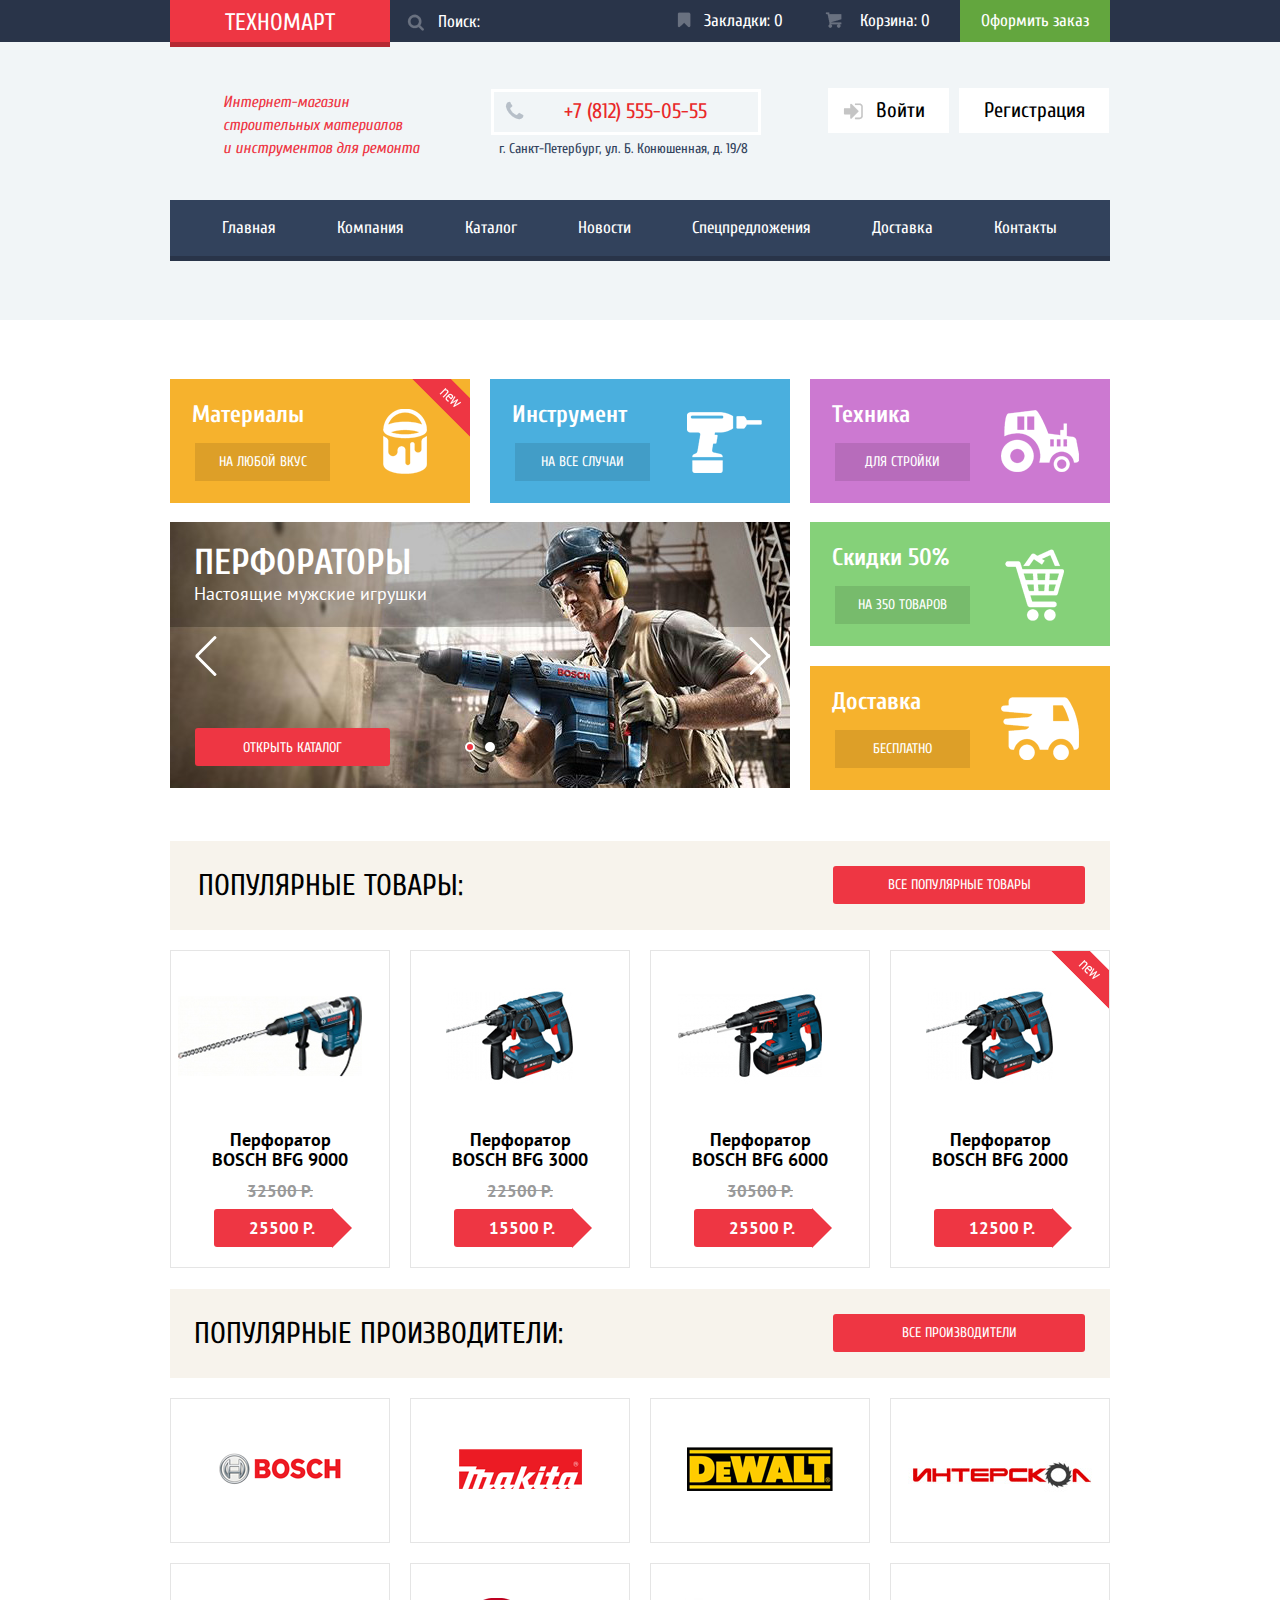
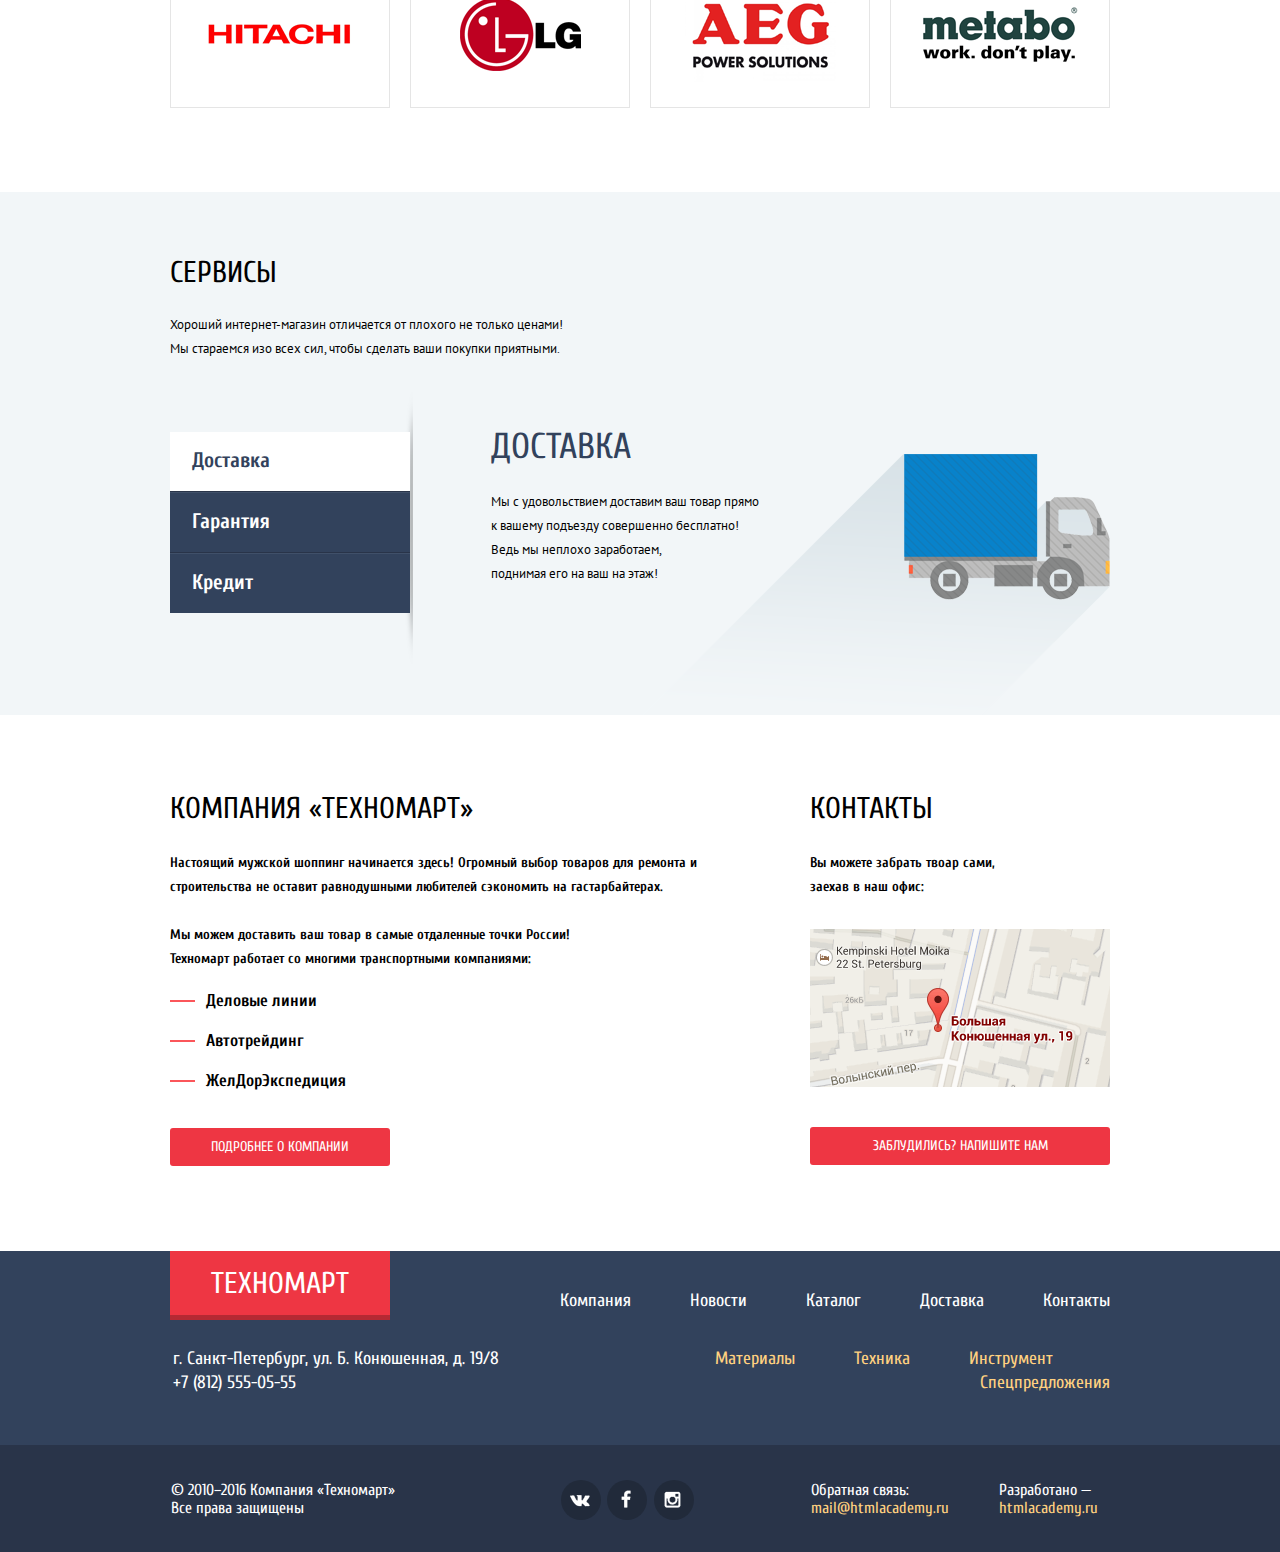
==== commit 575120ee: "Оформление контента" ====
--- a/index.html
+++ b/index.html
@@ -115,8 +115,8 @@
                 <label for="btn-1"></label>
                 <label for="btn-2"></label>
               </div>
-              <button class="arrow-left" type="button" title="Влево"></button>
-              <button class="arrow-right" type="button" title="Вправо"></button>
+              <button class="arrow-left" type="button" title="Назад"></button>
+              <button class="arrow-right" type="button" title="Вперед"></button>
             </div>
           </div>
           <div class="offer-right">
--- a/css/style.css
+++ b/css/style.css
@@ -290,7 +290,7 @@
   color: #ffffff;
   padding-top: 12px;
   padding-bottom: 11px;
-  padding-left: 47px;
+  padding-left: 48px;
   background: url("../img/sprite-2.png") no-repeat -8px -1806px;
 }
 .search input::-webkit-input-placeholder {
@@ -315,7 +315,7 @@
   background: url("../img/sprite-2.png") no-repeat -8px -1940px;
 }
 .search input:focus {
-	background: #ffffff url("../img/sprite-2.png") no-repeat -8px -1874px;
+	background: #ffffff url("../img/sprite-2.png") no-repeat -8px -1873px;
 	outline: none;
 	color:#000000;
 }
@@ -428,7 +428,6 @@
   font-family: "Cuprum", Helvetica, Arial, sans-serif;
   font-weight: 400;
   color: #ee3643;
-  font-weight: 400;
   margin-top: 4px;
 }
 .header-contacts {
@@ -537,7 +536,7 @@
   width: 60px;
   height: 45px;
   margin-left: -4px;
-  background: #ffffff url("../img/sprite-2.png") no-repeat 8px -1542px;
+  background: #ffffff url("../img/sprite-2.png") no-repeat 8px -1541px;
 }
 .user-block-personal .surname:hover {
   background: #ffffff url("../img/sprite-2.png") no-repeat -11px -2337px;
@@ -636,7 +635,7 @@
 }
 .offer-tool {
   background: #4aafde url("../img/sprite-1.png") no-repeat 162px -412px;
-  margin-right: 16px;
+  margin-right: 20px;
 }
 .offer-technic {
   background: #cc79d1 url("../img/sprite-1.png") no-repeat 156px -545px;
@@ -807,7 +806,7 @@
   position: absolute;
   width: 28px;
   height: 3px;
-  top: 143px;
+  top: 142px;
   left: 22px;
   background: #ffffff;
   border-radius: 1px;
@@ -835,7 +834,7 @@
   position: absolute;
   width: 28px;
   height: 3px;
-  top: 125px;
+  top: 124px;
   right: 16px;
   background: #ffffff;
   border-radius: 1px;
@@ -1506,7 +1505,7 @@
 }
 .price-controls span {
   font-size: 16px;
-  margin-left: 11px;
+  margin-left: 10px;
   margin-right: 11px;
 }
 .filter ul {
@@ -1780,8 +1779,8 @@
   border: 1px solid #e5e5e5;
   border-radius: 2px;
   margin: 0;
-  margin-right: 5px;
-  padding: 9px 15px;
+  margin-right: 10px;
+  padding: 9px 14px 9px 15px;
 }
 .pagination a:last-child {
   padding: 9px 31px;
@@ -2043,10 +2042,248 @@
 /*МОДАЛЬНОЕ ОКНО*/
 
 .modal-content {
+  -moz-box-sizing: border-box;
+  -webkit-box-sizing: border-box;
+  -ms-box-sizing: border-box;
+  box-sizing: border-box;
   display: none;
-}
+  position: absolute;
+  width: 620px;
+  top: 153px;
+  left: 50%;
+  color: #000000;
+  background: #ffffff;
+  border-top: 7px solid #ee3643;
+  box-shadow: 0 20px 40px 0 rgba(0, 0, 1, 0.75);
+  margin-left: -310px;
+  padding: 40px 70px 1px 80px;
+}
+.modal-content-show {
+  display: block;
+  animation: bounce 0.6s;
+}
+.modal-content-close {
+  position: absolute;
+  top: 3px;
+  left: 570px;
+  width: 43px;
+  height: 43px;
+  font-size: 0;
+  background-color: #ffffff;
+  border: 0;
+  outline: 0;
+  cursor: pointer;
+}
+.modal-content-close::before,
+.modal-content-close::after {
+  content: "";
+  position: absolute;
+  top: 14px;
+  right: -1px;
+  width: 27px;
+  height: 5px;
+  background-color: #ee3643;
+  border-radius: 1px;
+}
+.modal-content-close::before {
+  transform: rotate(45deg);
+}
+.modal-content-close::after {
+  transform: rotate(-45deg);
+}
+.name-user {
+  float: left;
+  width: 240px;
+}
+.login-form label {
+  display: block;
+  font-size: 18px;
+  line-height: 18px;
+  font-family: "Cuprum", Helvetica, Arial, sans-serif;
+  font-weight: 400;
+  padding-top: 7px;
+}
+.login-form input[type="text"] {
+  font-size: 13px;
+  line-height: 18px;
+  font-family: "PT Sans", Helvetica, Arial, sans-serif;
+  font-weight: 400;
+  width: 190px;
+  border: 2px solid #d7dcde;
+  border-radius: 3px;
+  outline: none;
+  margin-top: 9px;
+  margin-bottom: 14px;
+  padding: 8px 13px 8px 13px;
+}
+.login-form input[type="text"]:hover {
+  border: 2px solid #a2a9ac;
+}
+.login-form input[type="text"]:focus {
+  border: 2px solid #56bffb;
+}
+textarea {
+  font-size: 13px;
+  line-height: 18px;
+  font-family: "PT Sans", Helvetica, Arial, sans-serif;
+  font-weight: 400;
+  width: 426px;
+  border: 2px solid #d7dcde;
+  border-radius: 3px;
+  outline: none;
+  margin-bottom: 37px;
+  margin-top: 9px;
+  padding: 8px 18px 11px 13px;
+}
+textarea:hover {
+  border: 2px solid #a2a9ac;
+}
+textarea:focus {
+  border: 2px solid #56bffb;
+}
+.login-form .btn-user {
+  display: block;
+  font-size: 14px;
+  line-height: 18px;
+  font-family: "Cuprum", Helvetica, Arial, sans-serif;
+  text-align: center;
+  color: #ffffff;
+  font-weight: 400;
+  text-transform: uppercase;
+  text-decoration: none;
+  border: none;
+  outline: none;
+  cursor: pointer;
+  width: 460px;
+  height: 39px;
+  margin-top: 34px;
+  margin-bottom: 36px;
+  border-radius: 5px;
+  background-color: #ee3643;
+}
+.login-form .btn-user:hover {
+  background-color: #ca2c37;
+}
+.login-form .btn-user:active {
+  background-color: #ba2732;
+}
+
 /*ВТОРОЕ МОДАЛЬНОЕ ОКНО*/
 
 .modal-item-basket {
+  -moz-box-sizing: border-box;
+  -webkit-box-sizing: border-box;
+  -ms-box-sizing: border-box;
+  box-sizing: border-box;
   display: none;
-}
+  position: absolute;
+  width: 620px;
+  top: 411px;
+  left: 50%;
+  background: #ffffff;
+  box-shadow: 0 20px 40px 0 rgba(41, 52, 73, 0.75);
+  border-top: 7px solid #ee3643;
+  z-index: 30;
+  margin-left: -310px;
+}
+.modal-item-show {
+  display: block;
+  animation: bounce 0.6s;
+}
+.modal-item-basket-close {
+  position: absolute;
+  top: 3px;
+  left: 570px;
+  width: 43px;
+  height: 43px;
+  font-size: 0;
+  background-color: #ffffff;
+  border: 0;
+  outline: 0;
+  cursor: pointer;
+}
+.modal-item-basket-close::before,
+.modal-item-basket-close::after {
+  content: "";
+  position: absolute;
+  top: 14px;
+  right: -2px;
+  width: 27px;
+  height: 5px;
+  background-color: #ee3643;
+  border-radius: 1px;
+}
+.modal-item-basket-close::before {
+  transform: rotate(45deg);
+}
+.modal-item-basket-close::after {
+  transform: rotate(-45deg);
+}
+.modal-item-basket h3 {
+  margin: 0;
+  font-size: 30px;
+  line-height: 18px;
+  font-family: "Cuprum", Helvetica, Arial, sans-serif;
+  text-align: center;
+  color: #000000;
+  font-weight: 400;
+  margin-top: 71px;
+  margin-bottom: 73px;
+  margin-left: 59px;
+}
+.basket-wrapper {
+  position: relative;
+}
+.icon-shape::before {
+  content: "";
+  position: absolute;
+  width: 65px;
+  height: 65px;
+  left: 83px;
+  bottom: -23px;
+  border-radius: 50%;
+  background: #63a63e url("../img/sprite-2.png") no-repeat -10px -2001px;
+}
+.purchase {
+  height: 113px;
+  background: #f1f1f1;
+}
+.purchase a {
+  display: block;
+  width: 220px;
+  font-size: 14px;
+  line-height: 18px;
+  font-family: "Cuprum", Helvetica, Arial, sans-serif;
+  text-align: center;
+  font-weight: 400;
+  text-transform: uppercase;
+  text-decoration: none;
+  border: none;
+  outline: none;
+  cursor: pointer;
+  margin-top: 39px;
+  padding-top: 10px;
+  padding-bottom: 10px;
+}
+.purchase .checkout-item {
+  float: left;
+  width: 220px;
+  color: #ffffff;
+  background: #ee3643;
+  margin-left: 80px;
+  margin-right: 20px;
+}
+.purchase .shopping {
+  float: left;
+  width: 220px;
+  color: #000000;
+  background: #ffffff;
+}
+.purchase a:hover {
+  color: #ffffff;
+  background: #ca2c37;
+}
+.purchase a:active {
+  color: #ffffff;
+  background: #ba2732;
+}
